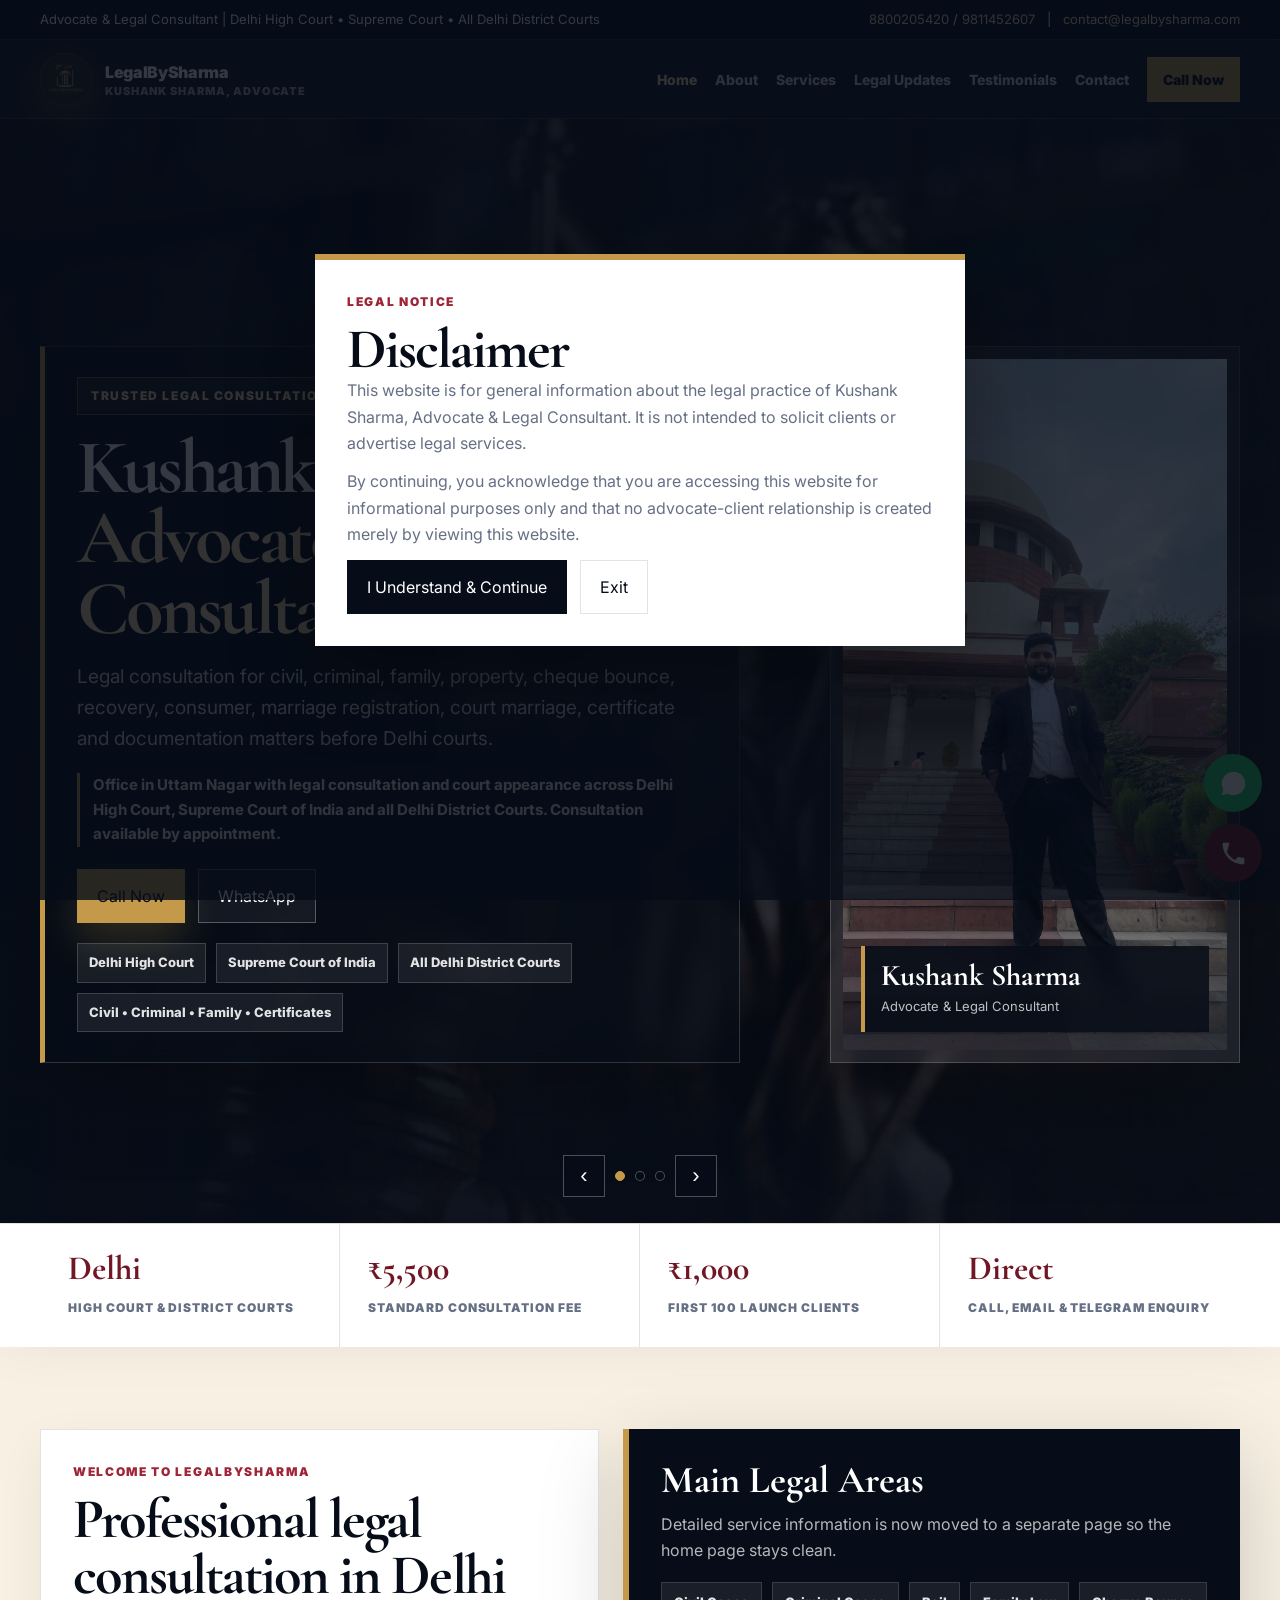
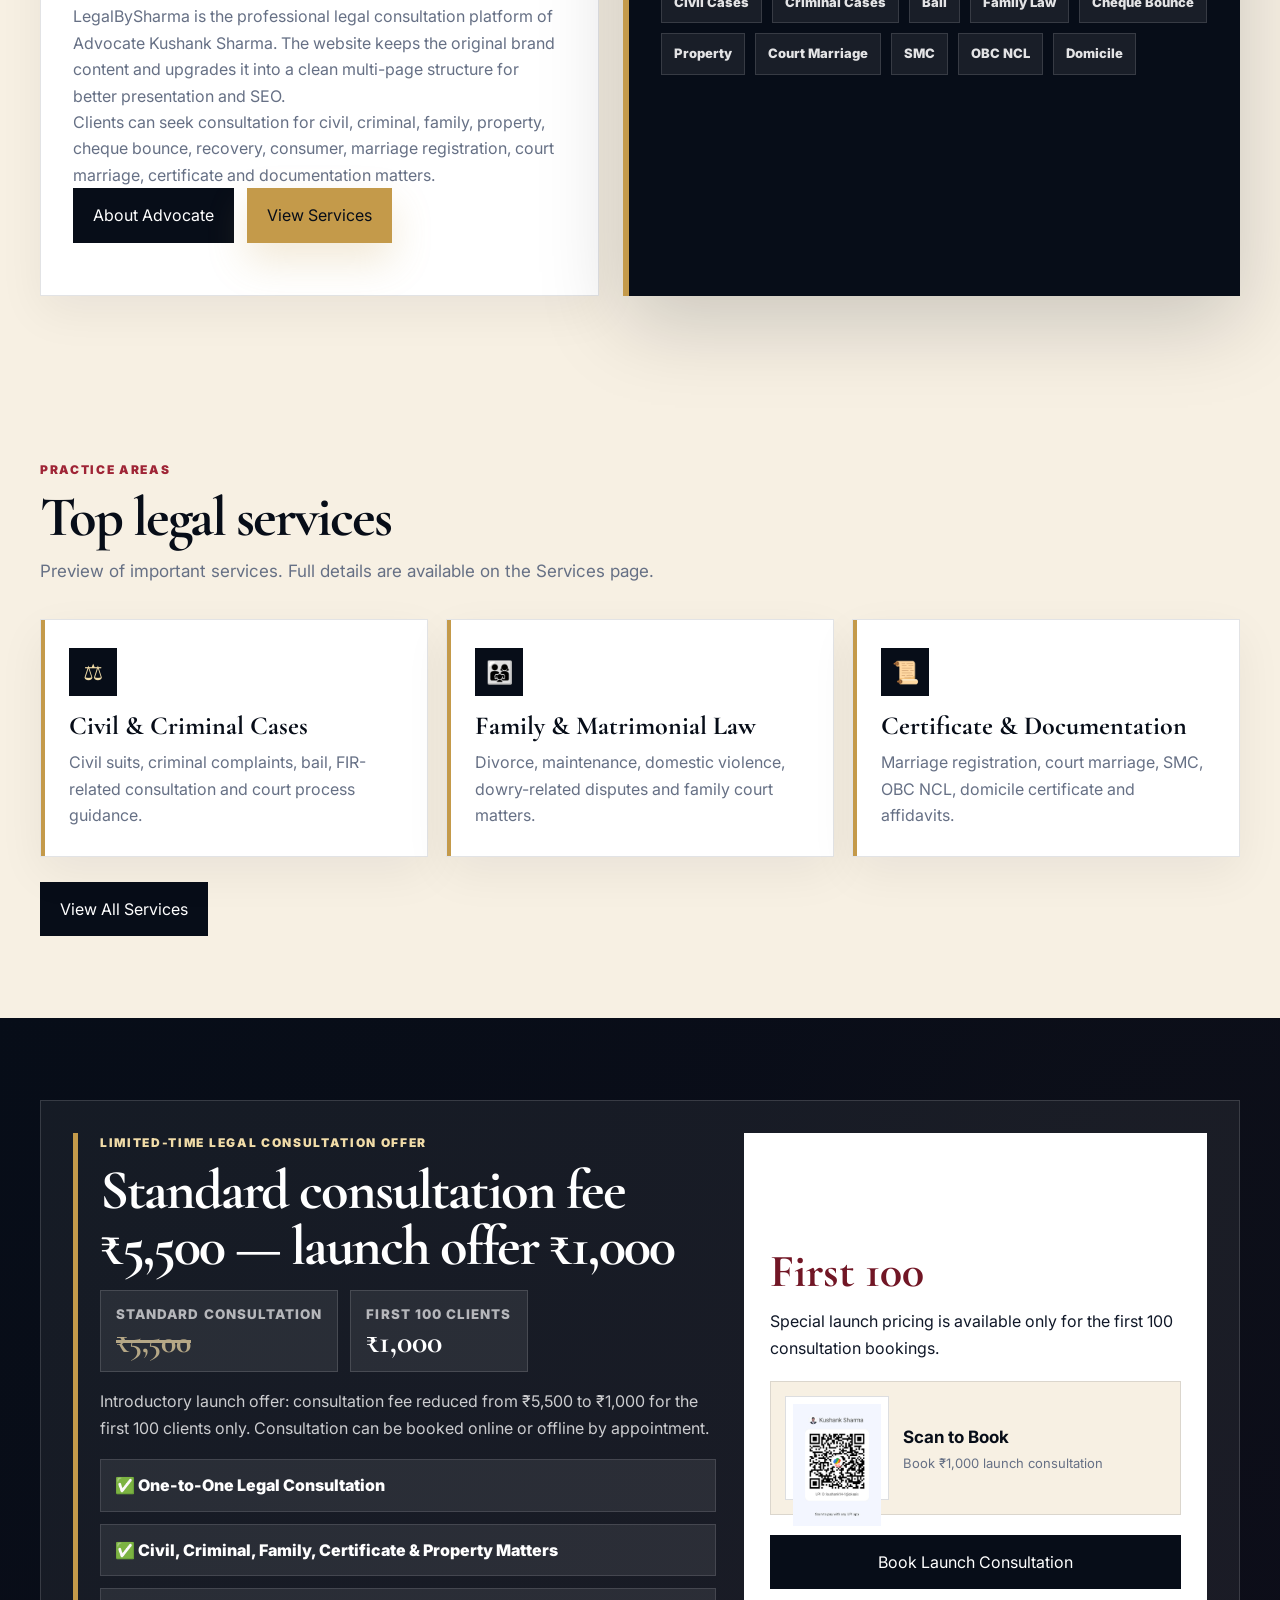
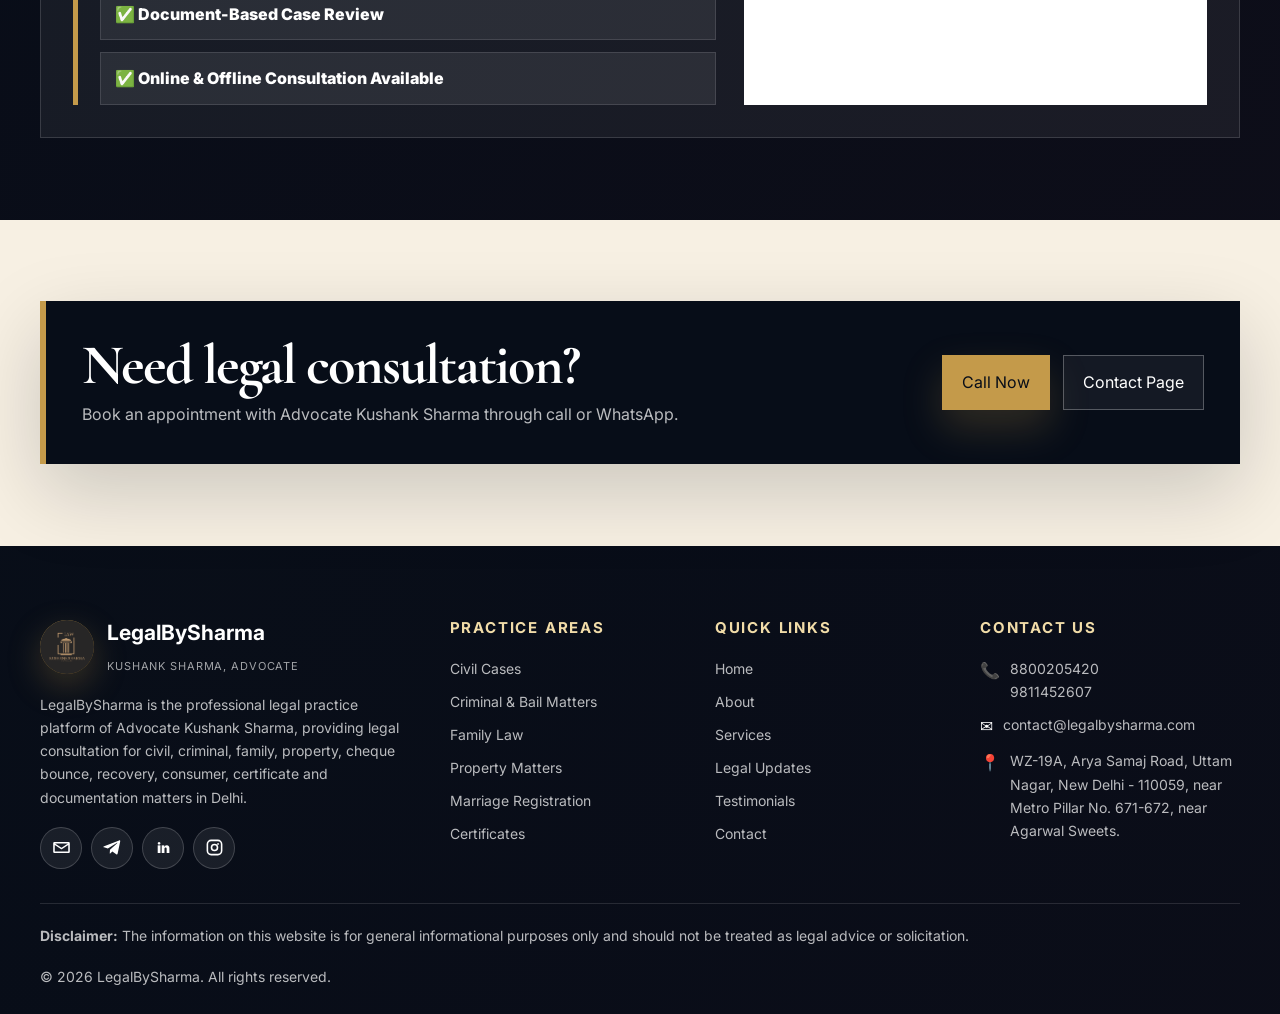
==== kushank-sharma-advocate1/index.html @ 9aa71bcb "Add files via upload" ====
<!DOCTYPE html>
<html lang="en-IN">
<head>
  <meta charset="UTF-8" />
  <meta name="viewport" content="width=device-width, initial-scale=1.0" />
  <title>Kushank Sharma Advocate | LegalBySharma | Advocate in Delhi</title>
  <meta name="description" content="Kushank Sharma, Advocate & Legal Consultant in Delhi. Legal consultation for civil, criminal, family, property, cheque bounce, bail, consumer, money recovery, marriage registration, court marriage, surviving member certificate, OBC NCL certificate, domicile certificate and documentation matters." />
  <meta name="keywords" content="Advocate in Delhi, Advocate in Dwarka, Legal Consultant Delhi, Kushank Sharma Advocate, LegalBySharma, Marriage Registration Delhi, Court Marriage Delhi, Surviving Member Certificate Delhi, OBC NCL Certificate, Domicile Certificate Delhi" />
  <meta name="robots" content="index, follow" />
  <link rel="icon" type="image/png" href="./images/icon.png?v=40">
  <link rel="preconnect" href="https://fonts.googleapis.com">
  <link rel="preconnect" href="https://fonts.gstatic.com" crossorigin>
  <link href="https://fonts.googleapis.com/css2?family=Cormorant+Garamond:wght@500;600;700&family=Inter:wght@400;500;600;700;800;900&display=swap" rel="stylesheet">
  <link rel="stylesheet" href="./style.css?v=40">
</head>
<body>
  <div id="disclaimer" class="disclaimer">
    <div class="disclaimer-box">
      <div class="eyebrow">Legal Notice</div>
      <h2>Disclaimer</h2>
      <p>This website is for general information about the legal practice of Kushank Sharma, Advocate & Legal Consultant. It is not intended to solicit clients or advertise legal services.</p>
      <p>By continuing, you acknowledge that you are accessing this website for informational purposes only and that no advocate-client relationship is created merely by viewing this website.</p>
      <div class="hero-actions" style="margin-bottom:0;">
        <button class="btn btn-dark" onclick="acceptDisclaimer()">I Understand & Continue</button>
        <a class="btn btn-outline" style="color:var(--dark);border-color:var(--border);" href="https://www.google.com">Exit</a>
      </div>
    </div>
  </div>

  <div class="top-strip">
    <div class="container top-strip-inner">
      <div>Advocate & Legal Consultant | Delhi High Court • Supreme Court • All Delhi District Courts</div>
      <div><a href="tel:+918800205420">8800205420</a> / <a href="tel:+919811452607">9811452607</a> &nbsp; | &nbsp; <a href="mailto:contact@legalbysharma.com">contact@legalbysharma.com</a></div>
    </div>
  </div>

  <header>
    <div class="container nav">
      <a href="index.html" class="brand">
        <span class="brand-icon"><img src="./images/icon.png?v=40" alt="LegalBySharma icon"></span>
        <span>LegalBySharma<small>Kushank Sharma, Advocate</small></span>
      </a>
      <button class="menu" onclick="toggleMenu()">Menu</button>
      <nav id="menu">
        <a class="active" href="index.html">Home</a>
        <a class="" href="about.html">About</a>
        <a class="" href="services.html">Services</a>
        <a class="" href="legal-updates.html">Legal Updates</a>
        <a class="" href="testimonials.html">Testimonials</a>
        <a class="" href="contact.html">Contact</a>
        <a class="nav-call" href="tel:+918800205420">Call Now</a>
      </nav>
    </div>
  </header>

  <main>
    <section class="hero">
      <div class="hero-bg-slide active" style="background-image:url('./images/legal-1.jpg');"></div>
      <div class="hero-bg-slide" style="background-image:url('./images/legal-2.jpg');"></div>
      <div class="hero-bg-slide" style="background-image:url('./images/legal-3.jpg');"></div>
      <div class="hero-pattern"></div>
      <div class="container hero-content">
        <div class="hero-copy">
          <div class="label">Trusted Legal Consultation in Delhi</div>
          <h1>Kushank Sharma <span>Advocate & Legal Consultant</span></h1>
          <p class="hero-text">Legal consultation for civil, criminal, family, property, cheque bounce, recovery, consumer, marriage registration, court marriage, certificate and documentation matters before Delhi courts.</p>
          <p class="hero-trust-line">Office in Uttam Nagar with legal consultation and court appearance across Delhi High Court, Supreme Court of India and all Delhi District Courts. Consultation available by appointment.</p>
          <div class="hero-actions"><a class="btn btn-gold" href="tel:+918800205420">Call Now</a><a class="btn btn-outline" href="https://wa.me/918800205420?text=Hello%20Advocate%20Kushank%20Sharma%2C%20I%20want%20to%20book%20legal%20consultation." target="_blank">WhatsApp</a></div>
          <div class="trust-row"><span>Delhi High Court</span><span>Supreme Court of India</span><span>All Delhi District Courts</span><span>Civil • Criminal • Family • Certificates</span></div>
        </div>
        <aside class="advocate-hero-card float-soft"><div class="advocate-hero-photo"><img src="./images/kushank-sharma.jpeg" alt="Advocate Kushank Sharma"><div class="advocate-photo-badge"><strong>Kushank Sharma</strong><span>Advocate & Legal Consultant</span></div></div></aside>
      </div>
      <div class="slider-controls"><button class="slide-btn" onclick="prevSlide()">‹</button><button class="dot active" onclick="setSlide(0)"></button><button class="dot" onclick="setSlide(1)"></button><button class="dot" onclick="setSlide(2)"></button><button class="slide-btn" onclick="nextSlide()">›</button></div>
    </section>
    <div class="hero-bottom"><div class="container stats"><div class="stat"><strong>Delhi</strong><span>High Court & District Courts</span></div><div class="stat"><strong>₹5,500</strong><span>Standard consultation fee</span></div><div class="stat"><strong>₹1,000</strong><span>First 100 launch clients</span></div><div class="stat"><strong>Direct</strong><span>Call, email & Telegram enquiry</span></div></div></div>
    <section><div class="container split"><div class="box"><div class="eyebrow">Welcome to LegalBySharma</div><h2>Professional legal consultation in Delhi</h2><p>LegalBySharma is the professional legal consultation platform of Advocate Kushank Sharma. The website keeps the original brand content and upgrades it into a clean multi-page structure for better presentation and SEO.</p><p>Clients can seek consultation for civil, criminal, family, property, cheque bounce, recovery, consumer, marriage registration, court marriage, certificate and documentation matters.</p><div class="hero-actions"><a class="btn btn-dark" href="about.html">About Advocate</a><a class="btn btn-gold" href="services.html">View Services</a></div></div><div class="court-panel"><h3>Main Legal Areas</h3><p>Detailed service information is now moved to a separate page so the home page stays clean.</p><div class="court-tags"><span>Civil Cases</span><span>Criminal Cases</span><span>Bail</span><span>Family Law</span><span>Cheque Bounce</span><span>Property</span><span>Court Marriage</span><span>SMC</span><span>OBC NCL</span><span>Domicile</span></div></div></div></section>
    <section><div class="container"><div class="section-title"><div class="eyebrow">Practice Areas</div><h2>Top legal services</h2><p>Preview of important services. Full details are available on the Services page.</p></div><div class="grid-3"><article class="practice-card"><div class="practice-icon">⚖</div><h3>Civil & Criminal Cases</h3><p>Civil suits, criminal complaints, bail, FIR-related consultation and court process guidance.</p></article><article class="practice-card"><div class="practice-icon">👨‍👩‍👧</div><h3>Family & Matrimonial Law</h3><p>Divorce, maintenance, domestic violence, dowry-related disputes and family court matters.</p></article><article class="practice-card"><div class="practice-icon">📜</div><h3>Certificate & Documentation</h3><p>Marriage registration, court marriage, SMC, OBC NCL, domicile certificate and affidavits.</p></article></div><div style="margin-top:24px"><a class="btn btn-dark" href="services.html">View All Services</a></div></div></section>
    <section class="dark-section"><div class="container"><div class="offer-box"><div class="offer-main"><div class="eyebrow" style="color:var(--gold2)">Limited-Time Legal Consultation Offer</div><h2>Standard consultation fee ₹5,500 — launch offer ₹1,000</h2><div class="fee-compare"><div class="fee-box"><small>Standard Consultation</small><strong class="old-price">₹5,500</strong></div><div class="fee-box discount"><small>First 100 Clients</small><strong>₹1,000</strong></div></div><p style="color:rgba(255,255,255,.78)">Introductory launch offer: consultation fee reduced from ₹5,500 to ₹1,000 for the first 100 clients only. Consultation can be booked online or offline by appointment.</p><div class="offer-list"><div>✅ One-to-One Legal Consultation</div><div>✅ Civil, Criminal, Family, Certificate & Property Matters</div><div>✅ Document-Based Case Review</div><div>✅ Online & Offline Consultation Available</div></div></div><div class="offer-side"><strong>First 100</strong><p>Special launch pricing is available only for the first 100 consultation bookings.</p><div class="qr-card"><div class="qr-image-box"><img src="./images/consultation-qr.png?v=40" alt="Consultation QR Code"></div><div class="qr-text"><b>Scan to Book</b><span>Book ₹1,000 launch consultation</span></div></div><a class="btn btn-dark" href="https://wa.me/918800205420?text=Hello%20Advocate%20Kushank%20Sharma%2C%20I%20want%20to%20book%20the%20₹1000%20launch%20consultation%20offer." target="_blank">Book Launch Consultation</a></div></div></div></section>
    <section><div class="container"><div class="large-cta"><div><h2>Need legal consultation?</h2><p>Book an appointment with Advocate Kushank Sharma through call or WhatsApp.</p></div><div class="hero-actions" style="margin-bottom:0"><a class="btn btn-gold" href="tel:+918800205420">Call Now</a><a class="btn btn-outline" href="contact.html">Contact Page</a></div></div></div></section>
  </main>

  <footer class="footer-premium">
    <div class="container footer-top">
      <div class="footer-col">
        <div class="footer-logo">
          <span class="footer-logo-icon"><img src="./images/icon.png?v=40" alt="LegalBySharma icon"></span>
          <div><b>LegalBySharma</b><small>Kushank Sharma, Advocate</small></div>
        </div>
        <p>LegalBySharma is the professional legal practice platform of Advocate Kushank Sharma, providing legal consultation for civil, criminal, family, property, cheque bounce, recovery, consumer, certificate and documentation matters in Delhi.</p>
        <div class="footer-socials">
          <a class="social-icon" href="mailto:contact@legalbysharma.com" aria-label="Email LegalBySharma" title="Email">
            <svg viewBox="0 0 24 24" aria-hidden="true"><path d="M3 5h18a1.5 1.5 0 0 1 1.5 1.5v11A1.5 1.5 0 0 1 21 19H3a1.5 1.5 0 0 1-1.5-1.5v-11A1.5 1.5 0 0 1 3 5Zm.8 2 8.2 5.45L20.2 7H3.8Zm16.7 10V8.85l-7.67 5.1a1.5 1.5 0 0 1-1.66 0L3.5 8.85V17h17Z"/></svg>
          </a>
          <a class="social-icon" href="https://t.me/legalbysharma" target="_blank" rel="noopener" aria-label="Telegram LegalBySharma" title="Telegram">
            <svg viewBox="0 0 24 24" aria-hidden="true"><path d="M21.7 4.4 18.5 19.7c-.24 1.1-.88 1.36-1.78.84l-4.9-3.62-2.36 2.27c-.26.26-.48.48-.98.48l.35-4.98 9.07-8.2c.4-.35-.09-.55-.61-.2L6.08 13.35 1.25 11.84c-1.05-.33-1.07-1.05.22-1.55L20.35 3c.87-.32 1.63.2 1.35 1.4Z"/></svg>
          </a>
          <a class="social-icon" href="https://www.linkedin.com/" target="_blank" rel="noopener" aria-label="LinkedIn" title="LinkedIn">in</a>
          <a class="social-icon" href="https://www.instagram.com/" target="_blank" rel="noopener" aria-label="Instagram" title="Instagram">
            <svg viewBox="0 0 24 24" aria-hidden="true"><path d="M7.8 2h8.4A5.81 5.81 0 0 1 22 7.8v8.4A5.81 5.81 0 0 1 16.2 22H7.8A5.81 5.81 0 0 1 2 16.2V7.8A5.81 5.81 0 0 1 7.8 2Zm0 2A3.81 3.81 0 0 0 4 7.8v8.4A3.81 3.81 0 0 0 7.8 20h8.4a3.81 3.81 0 0 0 3.8-3.8V7.8A3.81 3.81 0 0 0 16.2 4H7.8Zm8.7 2.4a1.1 1.1 0 1 1 0 2.2 1.1 1.1 0 0 1 0-2.2ZM12 7.2A4.8 4.8 0 1 1 12 16.8 4.8 4.8 0 0 1 12 7.2Zm0 2A2.8 2.8 0 1 0 12 14.8 2.8 2.8 0 0 0 12 9.2Z"/></svg>
          </a>
        </div>
      </div>
      <div class="footer-col">
        <h3>Practice Areas</h3>
        <div class="footer-links">
          <a href="services.html">Civil Cases</a><a href="services.html">Criminal & Bail Matters</a><a href="services.html">Family Law</a><a href="services.html">Property Matters</a><a href="services.html">Marriage Registration</a><a href="services.html">Certificates</a>
        </div>
      </div>
      <div class="footer-col">
        <h3>Quick Links</h3>
        <div class="footer-links">
          <a href="index.html">Home</a><a href="about.html">About</a><a href="services.html">Services</a><a href="legal-updates.html">Legal Updates</a><a href="testimonials.html">Testimonials</a><a href="contact.html">Contact</a>
        </div>
      </div>
      <div class="footer-col">
        <h3>Contact Us</h3>
        <div class="footer-contact">
          <div><span>📞</span><p><a href="tel:+918800205420">8800205420</a><br><a href="tel:+919811452607">9811452607</a></p></div>
          <div><span>✉️</span><p><a href="mailto:contact@legalbysharma.com">contact@legalbysharma.com</a></p></div>
          <div><span>📍</span><p>WZ-19A, Arya Samaj Road, Uttam Nagar, New Delhi - 110059, near Metro Pillar No. 671-672, near Agarwal Sweets.</p></div>
        </div>
      </div>
    </div>
    <div class="container footer-bottom">
      <p><b>Disclaimer:</b> The information on this website is for general informational purposes only and should not be treated as legal advice or solicitation.</p>
      <p>© <span id="year"></span> LegalBySharma. All rights reserved.</p>
    </div>
  </footer>

  <div class="floating">
    <a class="float-btn whatsapp" href="https://wa.me/918800205420?text=Hello%20Advocate%20Kushank%20Sharma%2C%20I%20need%20legal%20consultation." target="_blank" aria-label="WhatsApp"><svg viewBox="0 0 32 32"><path d="M16.04 3C8.88 3 3.06 8.82 3.06 15.98c0 2.28.6 4.51 1.74 6.47L3 29l6.71-1.76a12.93 12.93 0 0 0 6.33 1.62h.01c7.15 0 12.98-5.82 12.98-12.98C29.03 8.82 23.2 3 16.04 3Z"/></svg></a>
    <a class="float-btn call" href="tel:+918800205420" aria-label="Call"><svg viewBox="0 0 24 24"><path d="M6.62 10.79c1.44 2.83 3.76 5.15 6.59 6.59l2.2-2.2c.27-.27.67-.36 1.02-.24 1.12.37 2.33.57 3.57.57.55 0 1 .45 1 1V20c0 .55-.45 1-1 1C10.61 21 3 13.39 3 4c0-.55.45-1 1-1h3.5c.55 0 1 .45 1 1Z"/></svg></a>
  </div>
  <script src="./script.js?v=40"></script>
</body>
</html>
---- kushank-sharma-advocate1/style.css ----
:root{--dark:#070d18;--dark2:#101827;--maroon:#711625;--maroon2:#9f2536;--gold:#c49a4a;--gold2:#f1dca8;--cream:#f7f0e3;--ink:#101828;--muted:#667085;--border:rgba(16,24,40,.12);--line:rgba(255,255,255,.14);--green:#25D366;--shadow:0 28px 80px rgba(7,13,24,.18)}
*{margin:0;padding:0;box-sizing:border-box}html{scroll-behavior:smooth;overflow-x:hidden}body{font-family:Inter,system-ui,sans-serif;background:var(--cream);color:var(--ink);line-height:1.65;overflow-x:hidden}a{text-decoration:none;color:inherit}img{display:block;max-width:100%}.container{width:min(1200px,calc(100% - 34px));margin:auto}h1,h2,h3{font-family:"Cormorant Garamond",Georgia,serif}.top-strip{background:var(--dark);color:#fff;padding:9px 0;font-size:13px;border-bottom:1px solid var(--line)}.top-strip-inner{display:flex;justify-content:space-between;gap:16px;align-items:center;flex-wrap:wrap}.top-strip a{color:var(--gold2)}
header{position:sticky;top:0;z-index:100;background:rgba(7,13,24,.95);backdrop-filter:blur(14px);border-bottom:1px solid var(--line)}.nav{height:78px;display:flex;justify-content:space-between;align-items:center;gap:22px}.brand{display:flex;align-items:center;gap:13px;color:#fff;font-weight:950;letter-spacing:-.02em}.brand-icon,.footer-logo-icon{width:52px;height:52px;display:grid;place-items:center;border-radius:50%;background:linear-gradient(135deg,var(--gold),#8a6422);box-shadow:0 12px 34px rgba(196,154,74,.26);overflow:hidden;flex:0 0 auto}.brand-icon img,.footer-logo-icon img{width:100%;height:100%;object-fit:cover}.brand small{display:block;color:rgba(255,255,255,.62);text-transform:uppercase;letter-spacing:.08em;font-size:11px;margin-top:-4px}nav{display:flex;align-items:center;gap:18px;color:rgba(255,255,255,.82);font-size:14px;font-weight:800}nav a:hover,nav a.active{color:var(--gold2)}.nav-call{background:var(--gold);color:var(--dark);padding:11px 16px;font-weight:950}.menu{display:none;background:rgba(255,255,255,.06);color:var(--gold2);border:1px solid rgba(255,255,255,.18);padding:10px 13px;font-weight:950;cursor:pointer}
.btn{min-height:52px;display:inline-flex;align-items:center;justify-content:center;gap:10px;padding:13px 19px;border:1px solid transparent;font-weight:900;transition:.22s ease;cursor:pointer;font:inherit;text-align:center}.btn-gold{background:var(--gold);color:var(--dark);box-shadow:0 18px 40px rgba(196,154,74,.22)}.btn-outline{background:rgba(255,255,255,.05);border-color:rgba(255,255,255,.28);color:#fff}.btn-dark{background:var(--dark);color:#fff}.btn:hover{transform:translateY(-3px)}
.hero{position:relative;min-height:calc(100vh - 116px);overflow:hidden;background:var(--dark);color:#fff;display:grid;align-items:end}.hero-bg-slide{position:absolute;inset:0;opacity:0;transition:opacity .9s ease;background-size:cover;background-position:center;transform:scale(1.03)}.hero-bg-slide.active{opacity:1;animation:slowHeroZoom 8s ease forwards}@keyframes slowHeroZoom{from{transform:scale(1.03)}to{transform:scale(1.09)}}.hero::after,.page-hero::after{content:"";position:absolute;inset:0;background:linear-gradient(90deg,rgba(7,13,24,.94),rgba(7,13,24,.70) 42%,rgba(7,13,24,.28)),linear-gradient(180deg,rgba(7,13,24,.12),rgba(7,13,24,.38) 45%,rgba(7,13,24,.90));z-index:1}.hero-pattern{position:absolute;inset:0;background-image:linear-gradient(rgba(255,255,255,.035) 1px,transparent 1px),linear-gradient(90deg,rgba(255,255,255,.035) 1px,transparent 1px);background-size:42px 42px;opacity:.22;z-index:2}.hero-content{position:relative;z-index:3;min-height:calc(100vh - 116px);display:grid;grid-template-columns:minmax(0,1fr) 410px;gap:42px;align-items:stretch;padding:145px 0 78px}.hero-copy{max-width:700px;height:100%;background:rgba(7,13,24,.62);border:1px solid rgba(255,255,255,.16);border-left:5px solid var(--gold);padding:30px 32px;backdrop-filter:blur(10px);box-shadow:0 28px 80px rgba(0,0,0,.26);display:flex;flex-direction:column;justify-content:center}.label{display:inline-flex;align-self:flex-start;color:var(--gold2);border:1px solid rgba(196,154,74,.44);background:rgba(255,255,255,.05);padding:8px 13px;text-transform:uppercase;letter-spacing:.13em;font-size:12px;font-weight:950;margin-bottom:18px}h1{font-size:clamp(48px,6vw,78px);line-height:.92;letter-spacing:-.045em;margin-bottom:16px;font-weight:700}h1 span{display:block;color:var(--gold2)}.hero-text{color:rgba(255,255,255,.82);font-size:clamp(16px,1.7vw,19px);margin-bottom:18px}.hero-trust-line{color:rgba(255,255,255,.88);font-size:15px;font-weight:750;margin-bottom:22px;border-left:3px solid var(--gold);padding-left:13px}.hero-actions{display:flex;gap:13px;flex-wrap:wrap;margin-bottom:20px}.trust-row{display:flex;flex-wrap:wrap;gap:10px}.trust-row span{border:1px solid rgba(255,255,255,.16);background:rgba(255,255,255,.07);color:rgba(255,255,255,.88);padding:8px 11px;font-size:13px;font-weight:800}.advocate-hero-card{position:relative;z-index:4;width:410px;max-width:100%;height:100%;background:rgba(255,255,255,.08);border:1px solid rgba(255,255,255,.18);padding:12px;backdrop-filter:blur(12px);box-shadow:0 30px 90px rgba(0,0,0,.34)}.advocate-hero-photo{position:relative;height:100%;overflow:hidden;background:linear-gradient(135deg,var(--dark2),var(--maroon))}.advocate-hero-photo img{width:100%;height:100%;object-fit:cover;object-position:center 18%}.advocate-hero-photo::after{content:"";position:absolute;inset:0;background:linear-gradient(180deg,transparent 45%,rgba(7,13,24,.82))}.advocate-photo-badge{position:absolute;left:18px;right:18px;bottom:18px;z-index:2;background:rgba(7,13,24,.86);border-left:4px solid var(--gold);padding:15px 16px;backdrop-filter:blur(10px)}.advocate-photo-badge strong{display:block;font-family:"Cormorant Garamond";font-size:30px;line-height:1;color:#fff}.advocate-photo-badge span{display:block;color:rgba(255,255,255,.74);font-size:13px;margin-top:5px}.slider-controls{position:absolute;left:50%;bottom:26px;transform:translateX(-50%);z-index:5;display:flex;align-items:center;gap:10px}.slide-btn,.dot{border:1px solid rgba(255,255,255,.28);background:rgba(7,13,24,.68);color:#fff;cursor:pointer;backdrop-filter:blur(10px)}.slide-btn{width:42px;height:42px;font-size:22px;display:grid;place-items:center}.dot{width:10px;height:10px;border-radius:50%;padding:0}.dot.active{background:var(--gold);border-color:var(--gold)}
.hero-bottom{background:#fff;color:var(--ink);box-shadow:0 -22px 70px rgba(0,0,0,.12)}.stats{display:grid;grid-template-columns:repeat(4,1fr)}.stat{padding:28px;border-right:1px solid var(--border)}.stat:last-child{border-right:0}.stat strong{display:block;color:var(--maroon);font-family:"Cormorant Garamond";font-size:34px;line-height:1;margin-bottom:7px}.stat span{color:var(--muted);text-transform:uppercase;letter-spacing:.08em;font-size:12px;font-weight:900}
section{padding:82px 0}.section-title{max-width:820px;margin-bottom:34px}.eyebrow{color:var(--maroon2);text-transform:uppercase;letter-spacing:.14em;font-size:12px;font-weight:950;margin-bottom:9px}h2{color:var(--dark);font-size:clamp(36px,4.4vw,58px);line-height:1;letter-spacing:-.035em;font-weight:700}.section-title p{color:var(--muted);margin-top:12px;font-size:17px}.grid-3{display:grid;grid-template-columns:repeat(3,1fr);gap:18px}.grid-4{display:grid;grid-template-columns:repeat(4,1fr);gap:18px}.split{display:grid;grid-template-columns:.95fr 1.05fr;gap:24px;align-items:stretch}.practice-card,.mini-card,.box,.article-card{background:#fff;border:1px solid var(--border);box-shadow:0 16px 44px rgba(16,24,40,.06)}.practice-card,.article-card{padding:28px;min-height:220px;position:relative;overflow:hidden;transition:.22s ease}.practice-card::before,.article-card::before{content:"";position:absolute;left:0;top:0;width:4px;height:100%;background:var(--gold)}.practice-card:hover,.article-card:hover{transform:translateY(-6px);box-shadow:0 26px 60px rgba(16,24,40,.12)}.practice-icon{width:48px;height:48px;display:grid;place-items:center;background:var(--dark);color:var(--gold2);margin-bottom:16px;font-size:22px}.practice-card h3,.article-card h3{color:var(--dark);font-size:26px;line-height:1.05;margin-bottom:10px}.practice-card p,.mini-card p,.box p,.article-card p{color:var(--muted)}.box,.mini-card,.court-panel{padding:32px}.box h3,.court-panel h3{color:var(--dark);font-size:38px;line-height:1;margin-bottom:12px}.dark-section{background:linear-gradient(rgba(7,13,24,.94),rgba(7,13,24,.94)),radial-gradient(circle at 90% 20%,rgba(196,154,74,.23),transparent 30%),linear-gradient(135deg,var(--dark),var(--maroon));color:#fff}.dark-section h2{color:#fff}.dark-section .section-title p{color:rgba(255,255,255,.68)}.dark-section .mini-card{background:#fff;color:var(--ink)}.offer-box{display:grid;grid-template-columns:1fr .72fr;gap:28px;background:rgba(255,255,255,.06);border:1px solid rgba(255,255,255,.14);padding:32px}.offer-main{border-left:5px solid var(--gold);padding-left:22px}.price{display:inline-flex;background:var(--gold);color:var(--dark);padding:10px 16px;font-weight:1000;font-size:24px;margin:12px 0 18px}.offer-list{display:grid;gap:12px;margin-top:18px}.offer-list div{background:rgba(255,255,255,.08);border:1px solid rgba(255,255,255,.12);padding:12px 14px;font-weight:850}.offer-side{background:#fff;color:var(--ink);padding:26px;display:grid;align-content:center;gap:14px}.offer-side strong{font-family:"Cormorant Garamond";font-size:46px;line-height:1;color:var(--maroon)}.qr-card{display:flex;align-items:center;gap:14px;background:#f7f0e3;border:1px solid rgba(16,24,40,.12);padding:14px;margin:6px 0;width:100%;min-height:126px}.qr-image-box{width:104px;height:104px;flex:0 0 104px;background:#fff;border:1px solid rgba(16,24,40,.14);padding:7px;display:grid;place-items:center}.qr-image-box img{width:100%!important;height:100%!important;object-fit:contain!important}.qr-text b{display:block;color:var(--dark);font-size:17px;margin-bottom:4px}.qr-text span{display:block;color:var(--muted);font-size:13px;line-height:1.35}.court-panel{background:var(--dark);color:#fff;border-left:6px solid var(--gold);box-shadow:var(--shadow)}.court-panel h3{color:#fff}.court-panel p{color:rgba(255,255,255,.7);margin-bottom:18px}.court-tags{display:flex;flex-wrap:wrap;gap:10px}.court-tags span{background:rgba(255,255,255,.07);border:1px solid rgba(255,255,255,.13);padding:9px 12px;color:rgba(255,255,255,.88);font-size:13px;font-weight:850}.mini-card b{display:block;color:var(--dark);font-size:20px;margin-bottom:8px}.tag{display:inline-flex;background:#f0e2c2;color:var(--dark);padding:6px 9px;font-size:12px;font-weight:950;margin-bottom:12px}.stars{color:var(--gold);font-size:18px;margin-bottom:10px}.list{display:grid;gap:12px;margin-top:16px}.list li{list-style:none;display:flex;gap:10px;color:#344054;font-weight:700}.list li::before{content:"✓";width:24px;height:24px;flex:0 0 24px;display:grid;place-items:center;background:var(--gold);color:var(--dark);font-weight:1000;font-size:13px}.map-grid{display:grid;grid-template-columns:.9fr 1.1fr;gap:24px;align-items:stretch}iframe{width:100%;height:430px;border:0;box-shadow:0 16px 44px rgba(16,24,40,.08)}details{background:#fff;border:1px solid var(--border);padding:18px 20px;box-shadow:0 10px 30px rgba(16,24,40,.04);margin-bottom:12px}summary{cursor:pointer;color:var(--dark);font-weight:950}details p{color:var(--muted);margin-top:10px}.contact-grid{display:grid;grid-template-columns:1fr .9fr;gap:24px;align-items:start}.contact-row{display:flex;gap:12px;border-bottom:1px solid var(--border);padding:15px 0}.contact-row:last-child{border-bottom:0}.contact-row b{display:block;color:var(--dark)}.contact-row span{color:var(--muted)}form{display:grid;gap:12px}input,select,textarea{width:100%;padding:14px 15px;border:1px solid var(--border);background:#fff;color:var(--ink);font:inherit;outline:none}textarea{min-height:116px;resize:vertical}input:focus,select:focus,textarea:focus{border-color:var(--gold);box-shadow:0 0 0 4px rgba(196,154,74,.15)}
.page-hero{position:relative;background:var(--dark);color:#fff;padding:95px 0 78px;overflow:hidden}.page-hero-bg{position:absolute;inset:0;background:linear-gradient(135deg,rgba(7,13,24,.95),rgba(113,22,37,.65)),url('./images/legal-2.jpg') center/cover;opacity:.95}.page-hero .container{position:relative;z-index:2}.page-hero h1{max-width:850px}.breadcrumb{color:var(--gold2);font-weight:900;text-transform:uppercase;letter-spacing:.12em;font-size:12px;margin-bottom:12px}.page-hero p{max-width:760px;color:rgba(255,255,255,.78);font-size:18px}.service-detail{display:grid;gap:18px}.service-detail .article-card{min-height:unset}.large-cta{background:var(--dark);color:#fff;border-left:6px solid var(--gold);padding:36px;display:grid;grid-template-columns:1fr auto;gap:20px;align-items:center;box-shadow:var(--shadow)}.large-cta h2{color:#fff;margin-bottom:8px}.large-cta p{color:rgba(255,255,255,.72)}
.footer-premium{background:linear-gradient(rgba(7,13,24,.96),rgba(7,13,24,.96)),radial-gradient(circle at 15% 0%,rgba(196,154,74,.22),transparent 35%),linear-gradient(135deg,var(--dark),var(--maroon));color:#fff;padding:70px 0 26px}.footer-top{display:grid;grid-template-columns:1.3fr .8fr .8fr .9fr;gap:34px;padding-bottom:34px;border-bottom:1px solid rgba(255,255,255,.12)}.footer-logo{display:flex;align-items:center;gap:13px;margin-bottom:16px}.footer-logo-icon{width:54px;height:54px}.footer-logo b{display:block;color:#fff;font-size:21px}.footer-logo small{color:rgba(255,255,255,.62);text-transform:uppercase;letter-spacing:.08em;font-size:11px}.footer-premium p,.footer-premium a{color:rgba(255,255,255,.72);font-size:14px}.footer-premium a:hover{color:var(--gold2)}.footer-col h3{color:var(--gold2);font-family:Inter,sans-serif;font-size:15px;text-transform:uppercase;letter-spacing:.12em;margin-bottom:16px}.footer-links,.footer-contact{display:grid;gap:10px}.footer-contact div{display:flex;gap:10px;align-items:flex-start}.footer-socials{display:flex;flex-wrap:wrap;gap:9px;margin-top:18px}.footer-socials a{width:38px;height:38px;display:grid;place-items:center;border:1px solid rgba(255,255,255,.16);background:rgba(255,255,255,.06);color:#fff;font-weight:950}.footer-bottom{padding-top:20px;display:flex;justify-content:space-between;gap:18px;flex-wrap:wrap;color:rgba(255,255,255,.55);font-size:13px}.floating{position:fixed;right:18px;bottom:18px;z-index:120;display:grid;gap:12px}.float-btn{width:58px;height:58px;display:grid;place-items:center;color:#fff;box-shadow:0 18px 40px rgba(0,0,0,.25);transition:.22s ease;border-radius:50%}.float-btn:hover{transform:translateY(-3px)}.float-btn svg{width:29px;height:29px;fill:currentColor}.whatsapp{background:var(--green)}.call{background:var(--maroon)}.disclaimer{position:fixed;inset:0;background:rgba(7,13,24,.82);z-index:999;display:grid;place-items:center;padding:18px}.disclaimer-box{background:#fff;width:min(650px,100%);padding:32px;box-shadow:0 28px 80px rgba(0,0,0,.32);border-top:6px solid var(--gold)}.disclaimer-box p{color:var(--muted);margin-bottom:12px}.hidden{display:none!important}
.reveal{opacity:0;transform:translateY(38px);transition:opacity .8s ease,transform .8s ease;will-change:opacity,transform}.reveal.show{opacity:1;transform:translateY(0)}.float-card{transition:transform .28s ease,box-shadow .28s ease}.float-card:hover{transform:translateY(-8px);box-shadow:0 28px 70px rgba(16,24,40,.14)}.float-soft{animation:floatSoft 4.8s ease-in-out infinite}@keyframes floatSoft{0%,100%{transform:translateY(0)}50%{transform:translateY(-10px)}}
@media(max-width:980px){.menu{display:inline-flex}nav{display:none;position:absolute;top:78px;left:14px;right:14px;background:linear-gradient(180deg,rgba(16,24,39,.98),rgba(7,13,24,.98));flex-direction:column;align-items:stretch;padding:14px;border:1px solid rgba(255,255,255,.12);box-shadow:0 24px 70px rgba(0,0,0,.35);backdrop-filter:blur(16px)}nav.open{display:flex}nav a{padding:14px 15px;border-bottom:1px solid rgba(255,255,255,.08);color:rgba(255,255,255,.86);font-size:14px;font-weight:850}.nav-call{margin-top:8px;text-align:center}.hero-content{grid-template-columns:1fr;padding:105px 0 86px;gap:24px;align-items:center}.hero-copy{max-width:100%;height:auto;display:block}.advocate-hero-card{max-width:420px;width:100%;height:auto;margin:0 auto}.advocate-hero-photo{height:460px}.split,.offer-box,.map-grid,.contact-grid,.large-cta{grid-template-columns:1fr}.stats,.grid-4,.grid-3{grid-template-columns:repeat(2,1fr)}.footer-top{grid-template-columns:1fr 1fr}}
@media(max-width:640px){.container{width:min(100% - 22px,1200px)}.top-strip{display:none}.nav{height:62px}.brand{gap:9px;font-size:14px}.brand-icon{width:39px;height:39px}.brand small{font-size:9px}nav{top:62px;left:12px;right:12px;padding:12px}.hero{min-height:auto}.hero-content{min-height:auto;grid-template-columns:1fr;padding:34px 0 74px;gap:14px}.hero-copy{padding:20px 16px;border-left-width:4px;background:rgba(7,13,24,.68);display:block}.label{font-size:9px;letter-spacing:.08em;padding:6px 9px;margin-bottom:12px}h1{font-size:36px;line-height:.96;margin-bottom:12px}.hero-text{font-size:13px;line-height:1.5;margin-bottom:12px}.hero-trust-line{font-size:12.5px;line-height:1.45;margin-bottom:14px;padding-left:10px}.hero-actions{display:grid;grid-template-columns:1fr 1fr;gap:8px;margin-bottom:12px}.hero-actions .btn{width:100%;min-height:42px;padding:9px 8px;font-size:12px}.trust-row span{font-size:10.5px;padding:5px 7px}.advocate-hero-card{max-width:345px;width:100%;height:auto;padding:9px;margin:0 auto}.advocate-hero-photo{height:370px}.advocate-hero-photo img{object-position:center 14%}.stats,.grid-4,.grid-3,.footer-top{grid-template-columns:1fr}.stat{padding:18px;border-right:0;border-bottom:1px solid var(--border)}section{padding:50px 0}h2{font-size:33px}.practice-card,.mini-card,.box,.court-panel{padding:20px}.offer-box{padding:18px}.qr-card{gap:10px;padding:10px;min-height:98px}.qr-image-box{width:78px;height:78px;flex:0 0 78px;padding:5px}iframe{height:300px}.footer-premium{padding:50px 0 26px}.footer-bottom{display:grid;gap:12px}.floating{right:12px;bottom:13px;gap:8px}.float-btn{width:45px;height:45px}.float-btn svg{width:22px;height:22px}}


/* UPDATED SOCIAL / NEWS / REVIEW COMPONENTS */
.footer-socials .social-icon{width:42px;height:42px;border-radius:50%;display:grid;place-items:center;border:1px solid rgba(255,255,255,.18);background:rgba(255,255,255,.07);color:#fff;font-weight:950;transition:.22s ease}
.footer-socials .social-icon:hover{background:var(--gold);color:var(--dark);transform:translateY(-3px)}
.footer-socials svg,.contact-chip svg,.news-meta svg{width:19px;height:19px;fill:currentColor}
.contact-chip-row{display:flex;flex-wrap:wrap;gap:12px;margin-top:18px}
.contact-chip{display:inline-flex;align-items:center;gap:9px;background:#fff;border:1px solid var(--border);padding:11px 13px;font-weight:900;color:var(--dark);box-shadow:0 10px 26px rgba(16,24,40,.05)}
.news-category-row{display:flex;flex-wrap:wrap;gap:10px;margin-bottom:28px}
.news-category-row span{background:#fff;border:1px solid var(--border);padding:9px 12px;font-size:13px;font-weight:950;color:var(--dark)}
.featured-news{background:linear-gradient(rgba(7,13,24,.9),rgba(7,13,24,.9)),url('./images/legal-2.jpg') center/cover;color:#fff;border-left:6px solid var(--gold);padding:36px;box-shadow:var(--shadow)}
.featured-news h2{color:#fff;margin-bottom:10px}.featured-news p{color:rgba(255,255,255,.76);margin-bottom:18px}
.news-meta{display:flex;gap:10px;flex-wrap:wrap;margin:14px 0 0}.news-meta span{display:inline-flex;align-items:center;gap:7px;border:1px solid rgba(255,255,255,.16);background:rgba(255,255,255,.08);padding:7px 10px;font-size:12px;font-weight:900;color:rgba(255,255,255,.88)}
.fee-compare{display:flex;flex-wrap:wrap;gap:12px;margin:16px 0}.fee-box{background:rgba(255,255,255,.08);border:1px solid rgba(255,255,255,.14);padding:13px 15px}.fee-box small{display:block;color:rgba(255,255,255,.66);font-weight:850;text-transform:uppercase;letter-spacing:.08em}.fee-box strong{display:block;font-family:'Cormorant Garamond';font-size:32px;color:var(--gold2);line-height:1}.fee-box.discount strong{color:#fff}.old-price{text-decoration:line-through;opacity:.7}
.review-note{background:#fff;border:1px solid var(--border);border-left:5px solid var(--gold);padding:22px;margin-bottom:24px;box-shadow:0 16px 44px rgba(16,24,40,.06)}
.review-card{background:#fff;border:1px solid var(--border);padding:26px;box-shadow:0 16px 44px rgba(16,24,40,.06);position:relative;overflow:hidden}.review-card:before{content:'“';position:absolute;right:18px;top:2px;font-family:'Cormorant Garamond';font-size:88px;line-height:1;color:rgba(196,154,74,.22)}
.review-head{display:flex;justify-content:space-between;gap:14px;align-items:flex-start;margin-bottom:10px}.review-head b{color:var(--dark);display:block}.review-head small{color:var(--muted);font-weight:800}.stars{color:var(--gold);letter-spacing:1px;font-size:16px}.review-card p{color:var(--muted);position:relative;z-index:1}.review-rating-summary{background:var(--dark);color:#fff;border-left:6px solid var(--gold);padding:32px;box-shadow:var(--shadow)}.review-rating-summary h2{color:#fff}.review-rating-summary p{color:rgba(255,255,255,.72)}
@media(max-width:640px){.featured-news,.review-rating-summary{padding:22px}.fee-compare{display:grid}.contact-chip{width:100%;justify-content:center}}
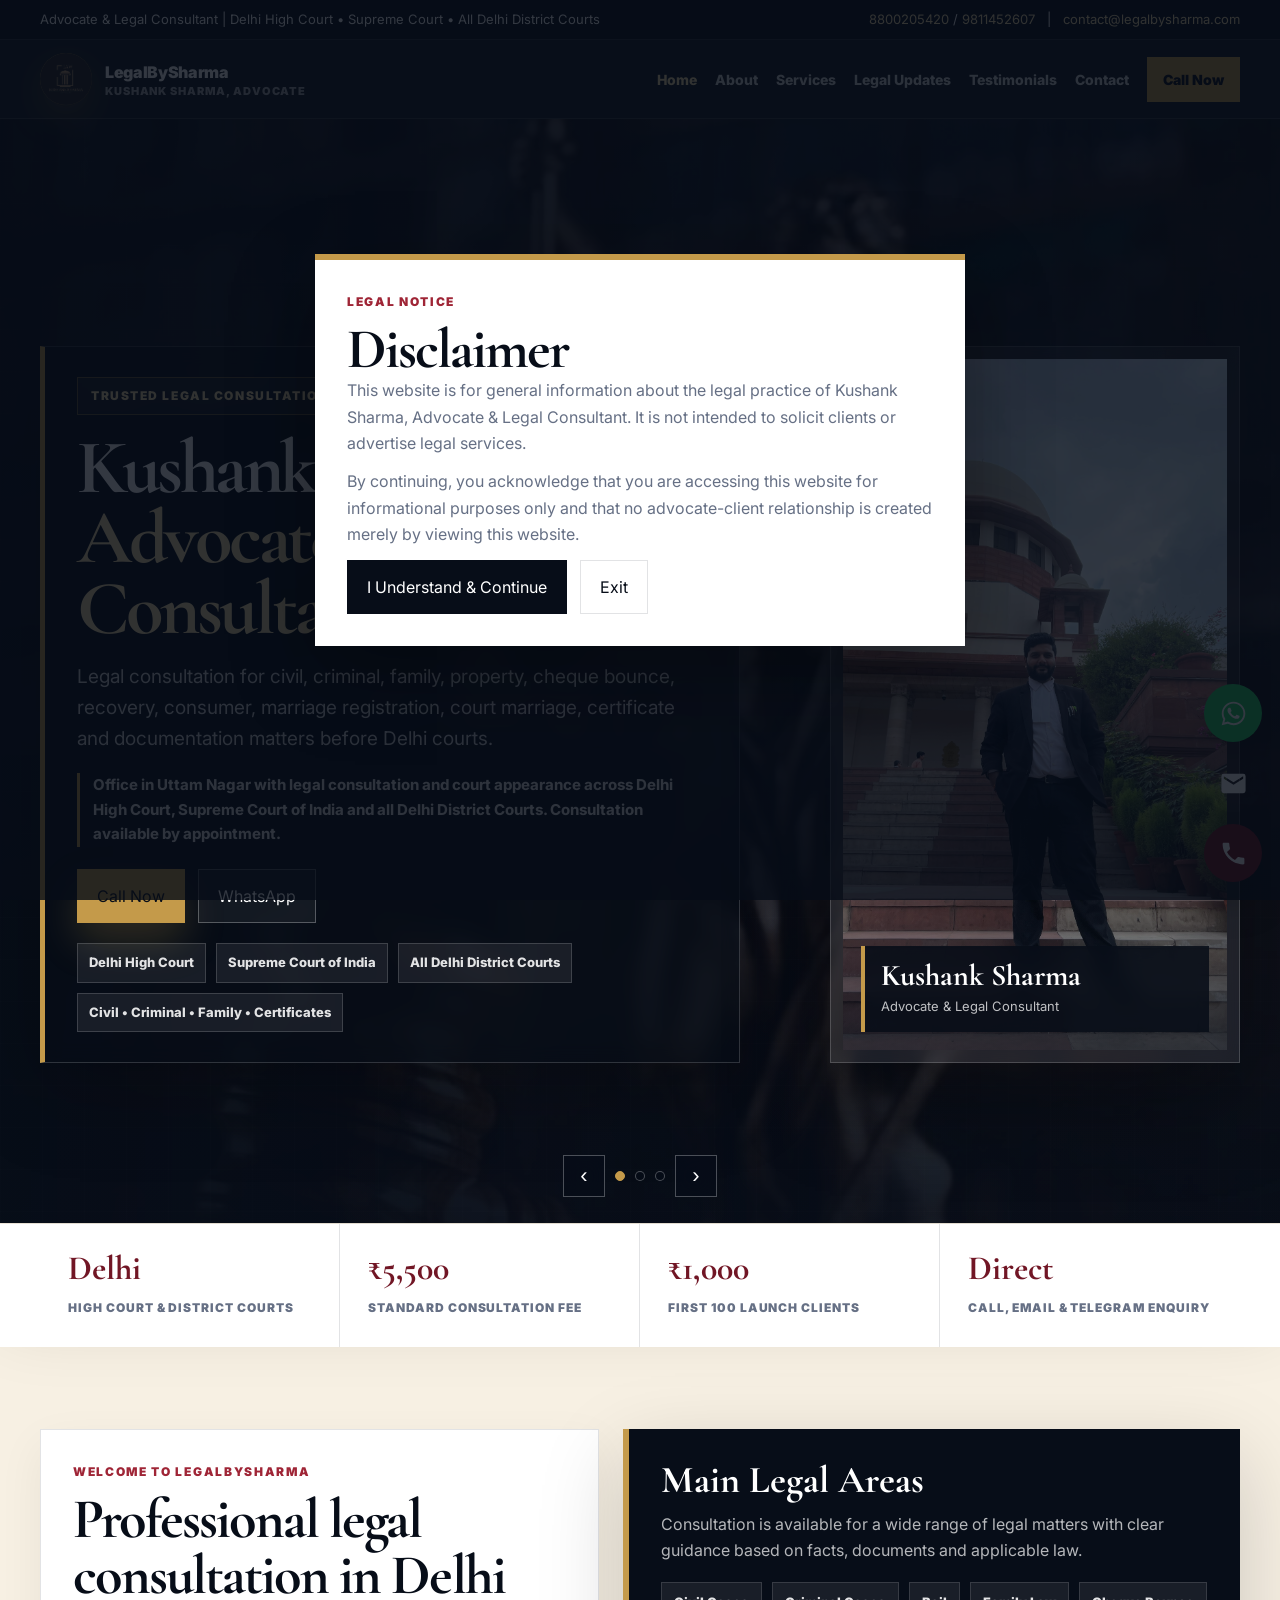
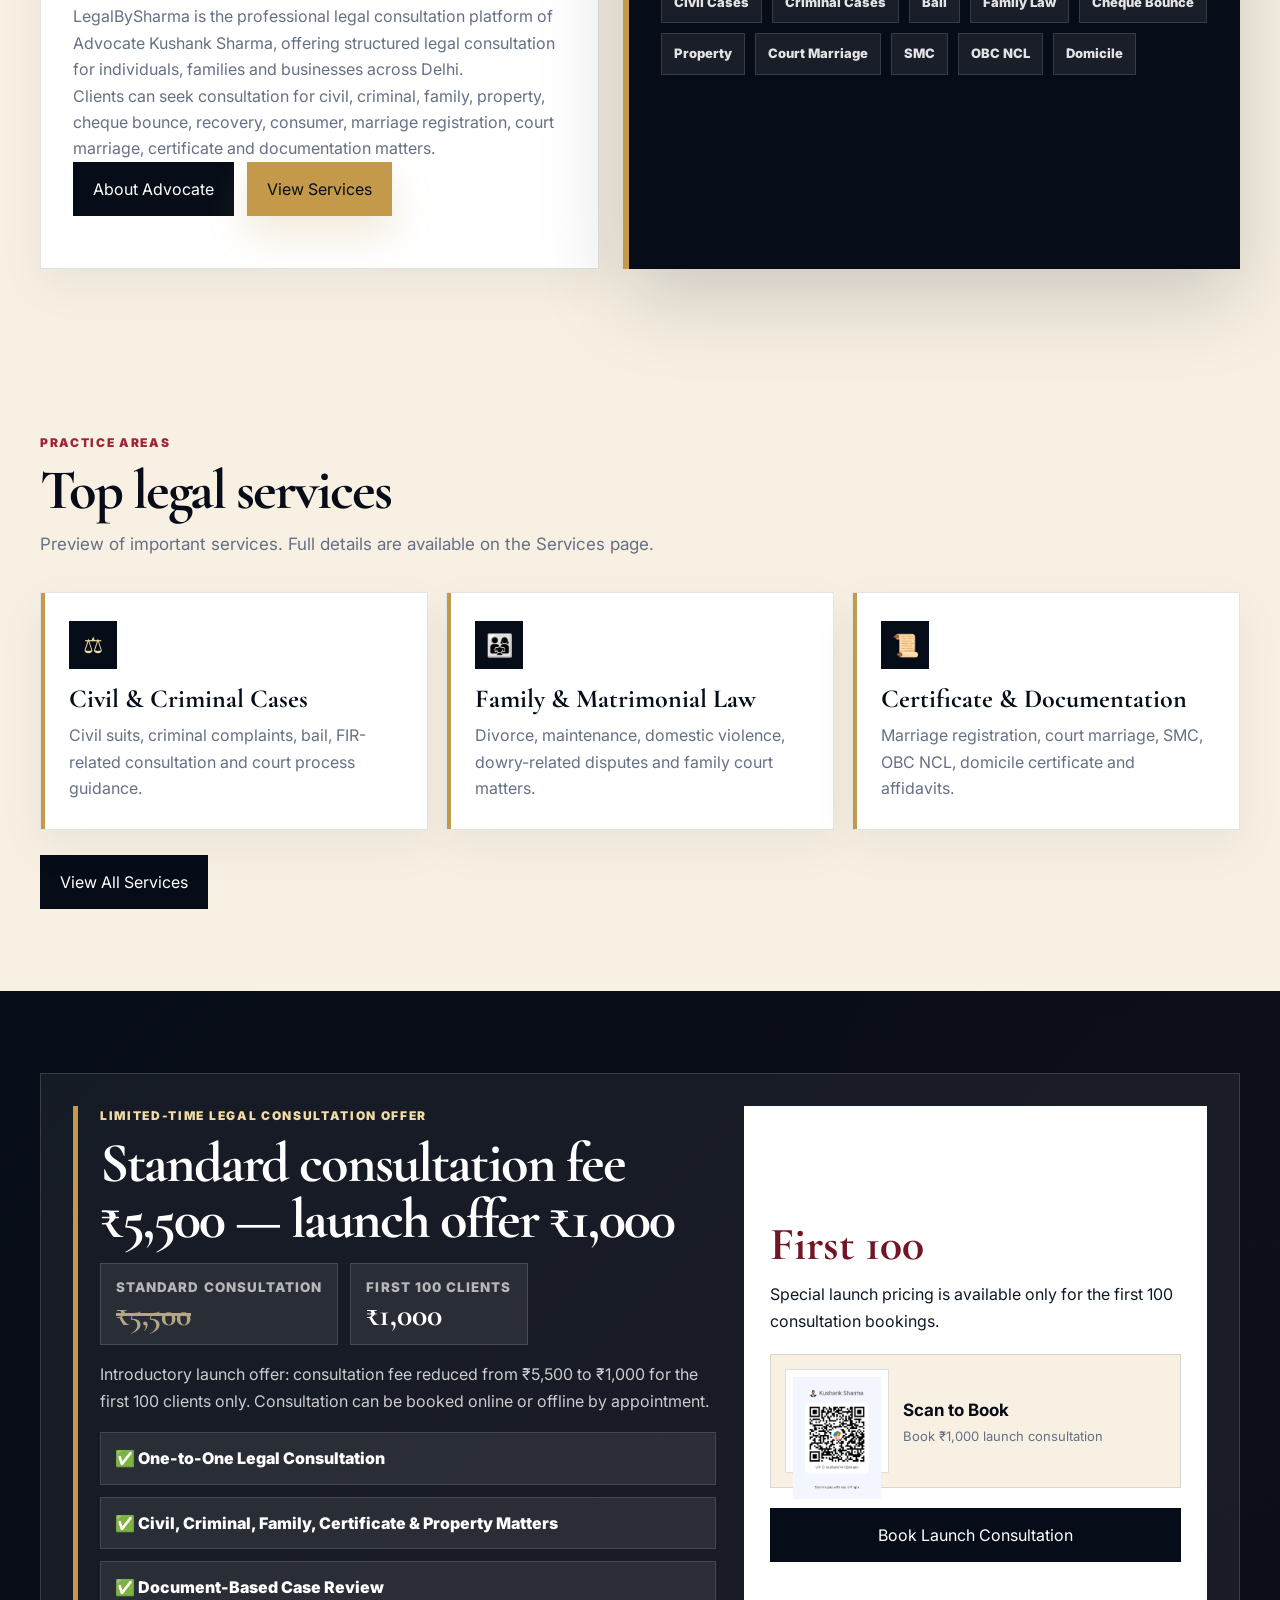
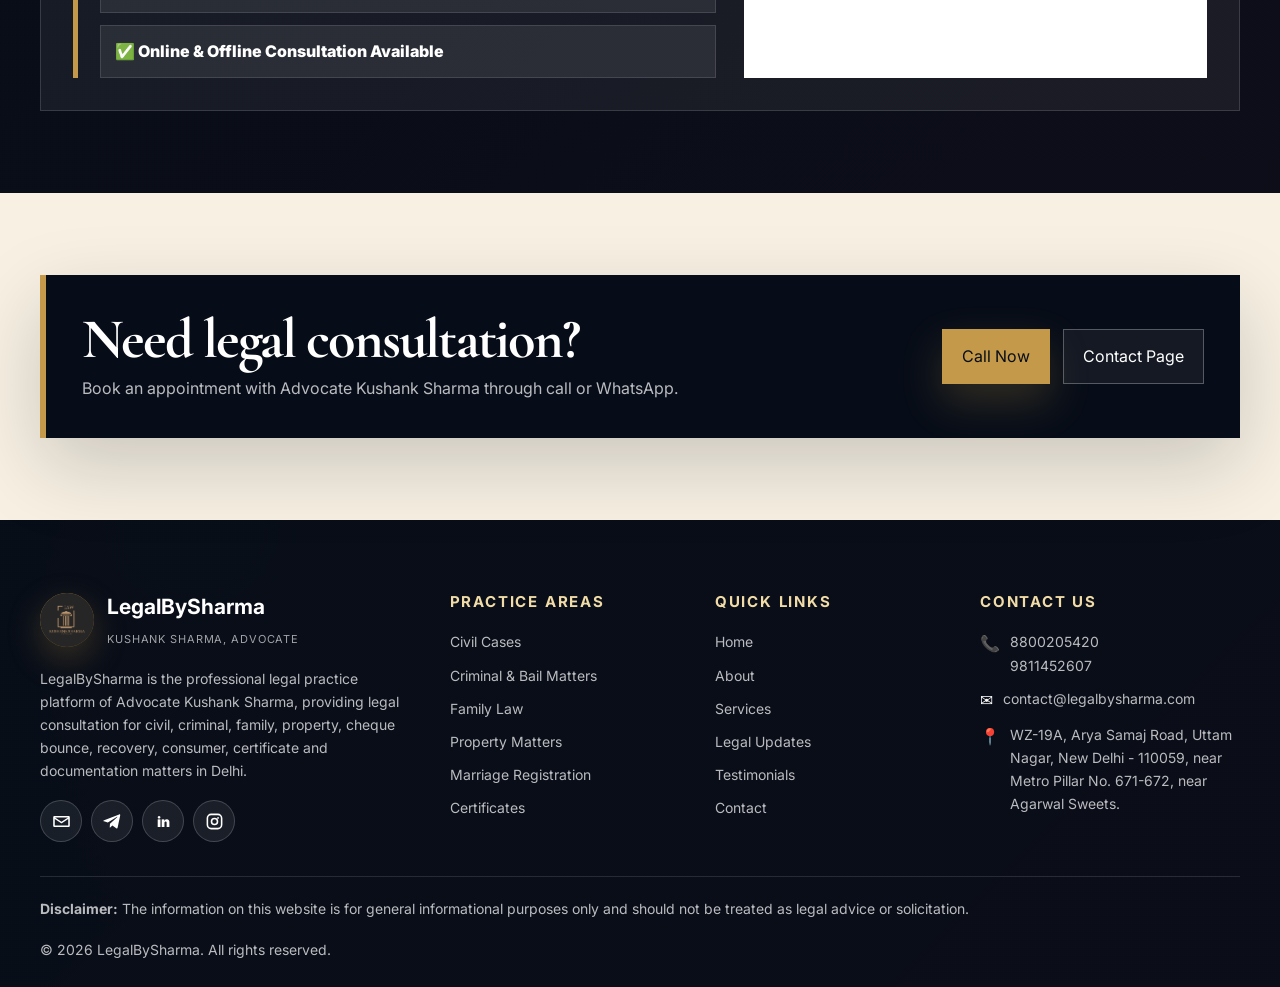
==== commit ded818c9: "Update index.html" ====
--- a/kushank-sharma-advocate1/index.html
+++ b/kushank-sharma-advocate1/index.html
@@ -73,7 +73,7 @@
       <div class="slider-controls"><button class="slide-btn" onclick="prevSlide()">‹</button><button class="dot active" onclick="setSlide(0)"></button><button class="dot" onclick="setSlide(1)"></button><button class="dot" onclick="setSlide(2)"></button><button class="slide-btn" onclick="nextSlide()">›</button></div>
     </section>
     <div class="hero-bottom"><div class="container stats"><div class="stat"><strong>Delhi</strong><span>High Court & District Courts</span></div><div class="stat"><strong>₹5,500</strong><span>Standard consultation fee</span></div><div class="stat"><strong>₹1,000</strong><span>First 100 launch clients</span></div><div class="stat"><strong>Direct</strong><span>Call, email & Telegram enquiry</span></div></div></div>
-    <section><div class="container split"><div class="box"><div class="eyebrow">Welcome to LegalBySharma</div><h2>Professional legal consultation in Delhi</h2><p>LegalBySharma is the professional legal consultation platform of Advocate Kushank Sharma. The website keeps the original brand content and upgrades it into a clean multi-page structure for better presentation and SEO.</p><p>Clients can seek consultation for civil, criminal, family, property, cheque bounce, recovery, consumer, marriage registration, court marriage, certificate and documentation matters.</p><div class="hero-actions"><a class="btn btn-dark" href="about.html">About Advocate</a><a class="btn btn-gold" href="services.html">View Services</a></div></div><div class="court-panel"><h3>Main Legal Areas</h3><p>Detailed service information is now moved to a separate page so the home page stays clean.</p><div class="court-tags"><span>Civil Cases</span><span>Criminal Cases</span><span>Bail</span><span>Family Law</span><span>Cheque Bounce</span><span>Property</span><span>Court Marriage</span><span>SMC</span><span>OBC NCL</span><span>Domicile</span></div></div></div></section>
+    <section><div class="container split"><div class="box"><div class="eyebrow">Welcome to LegalBySharma</div><h2>Professional legal consultation in Delhi</h2><p>LegalBySharma is the professional legal consultation platform of Advocate Kushank Sharma, offering structured legal consultation for individuals, families and businesses across Delhi.</p><p>Clients can seek consultation for civil, criminal, family, property, cheque bounce, recovery, consumer, marriage registration, court marriage, certificate and documentation matters.</p><div class="hero-actions"><a class="btn btn-dark" href="about.html">About Advocate</a><a class="btn btn-gold" href="services.html">View Services</a></div></div><div class="court-panel"><h3>Main Legal Areas</h3><p>Consultation is available for a wide range of legal matters with clear guidance based on facts, documents and applicable law.</p><div class="court-tags"><span>Civil Cases</span><span>Criminal Cases</span><span>Bail</span><span>Family Law</span><span>Cheque Bounce</span><span>Property</span><span>Court Marriage</span><span>SMC</span><span>OBC NCL</span><span>Domicile</span></div></div></div></section>
     <section><div class="container"><div class="section-title"><div class="eyebrow">Practice Areas</div><h2>Top legal services</h2><p>Preview of important services. Full details are available on the Services page.</p></div><div class="grid-3"><article class="practice-card"><div class="practice-icon">⚖</div><h3>Civil & Criminal Cases</h3><p>Civil suits, criminal complaints, bail, FIR-related consultation and court process guidance.</p></article><article class="practice-card"><div class="practice-icon">👨‍👩‍👧</div><h3>Family & Matrimonial Law</h3><p>Divorce, maintenance, domestic violence, dowry-related disputes and family court matters.</p></article><article class="practice-card"><div class="practice-icon">📜</div><h3>Certificate & Documentation</h3><p>Marriage registration, court marriage, SMC, OBC NCL, domicile certificate and affidavits.</p></article></div><div style="margin-top:24px"><a class="btn btn-dark" href="services.html">View All Services</a></div></div></section>
     <section class="dark-section"><div class="container"><div class="offer-box"><div class="offer-main"><div class="eyebrow" style="color:var(--gold2)">Limited-Time Legal Consultation Offer</div><h2>Standard consultation fee ₹5,500 — launch offer ₹1,000</h2><div class="fee-compare"><div class="fee-box"><small>Standard Consultation</small><strong class="old-price">₹5,500</strong></div><div class="fee-box discount"><small>First 100 Clients</small><strong>₹1,000</strong></div></div><p style="color:rgba(255,255,255,.78)">Introductory launch offer: consultation fee reduced from ₹5,500 to ₹1,000 for the first 100 clients only. Consultation can be booked online or offline by appointment.</p><div class="offer-list"><div>✅ One-to-One Legal Consultation</div><div>✅ Civil, Criminal, Family, Certificate & Property Matters</div><div>✅ Document-Based Case Review</div><div>✅ Online & Offline Consultation Available</div></div></div><div class="offer-side"><strong>First 100</strong><p>Special launch pricing is available only for the first 100 consultation bookings.</p><div class="qr-card"><div class="qr-image-box"><img src="./images/consultation-qr.png?v=40" alt="Consultation QR Code"></div><div class="qr-text"><b>Scan to Book</b><span>Book ₹1,000 launch consultation</span></div></div><a class="btn btn-dark" href="https://wa.me/918800205420?text=Hello%20Advocate%20Kushank%20Sharma%2C%20I%20want%20to%20book%20the%20₹1000%20launch%20consultation%20offer." target="_blank">Book Launch Consultation</a></div></div></div></section>
     <section><div class="container"><div class="large-cta"><div><h2>Need legal consultation?</h2><p>Book an appointment with Advocate Kushank Sharma through call or WhatsApp.</p></div><div class="hero-actions" style="margin-bottom:0"><a class="btn btn-gold" href="tel:+918800205420">Call Now</a><a class="btn btn-outline" href="contact.html">Contact Page</a></div></div></div></section>
@@ -128,9 +128,17 @@
   </footer>
 
   <div class="floating">
-    <a class="float-btn whatsapp" href="https://wa.me/918800205420?text=Hello%20Advocate%20Kushank%20Sharma%2C%20I%20need%20legal%20consultation." target="_blank" aria-label="WhatsApp"><svg viewBox="0 0 32 32"><path d="M16.04 3C8.88 3 3.06 8.82 3.06 15.98c0 2.28.6 4.51 1.74 6.47L3 29l6.71-1.76a12.93 12.93 0 0 0 6.33 1.62h.01c7.15 0 12.98-5.82 12.98-12.98C29.03 8.82 23.2 3 16.04 3Z"/></svg></a>
-    <a class="float-btn call" href="tel:+918800205420" aria-label="Call"><svg viewBox="0 0 24 24"><path d="M6.62 10.79c1.44 2.83 3.76 5.15 6.59 6.59l2.2-2.2c.27-.27.67-.36 1.02-.24 1.12.37 2.33.57 3.57.57.55 0 1 .45 1 1V20c0 .55-.45 1-1 1C10.61 21 3 13.39 3 4c0-.55.45-1 1-1h3.5c.55 0 1 .45 1 1Z"/></svg></a>
+    <a class="float-btn whatsapp" href="https://wa.me/918800205420?text=Hello%20Advocate%20Kushank%20Sharma%2C%20I%20need%20legal%20consultation." target="_blank" aria-label="WhatsApp">
+      <svg viewBox="0 0 32 32" aria-hidden="true"><path d="M16.03 3C8.86 3 3.05 8.82 3.05 15.98c0 2.28.6 4.51 1.74 6.47L3 29l6.71-1.76a12.92 12.92 0 0 0 6.32 1.62h.01c7.16 0 12.98-5.82 12.98-12.98C29.02 8.82 23.19 3 16.03 3Zm0 23.66c-2.02 0-3.99-.54-5.71-1.56l-.41-.24-3.98 1.04 1.06-3.88-.27-.43a10.7 10.7 0 0 1-1.65-5.61c0-6.05 4.92-10.97 10.97-10.97S27 9.93 27 15.98s-4.92 10.68-10.97 10.68Zm6.02-8.23c-.33-.17-1.96-.97-2.26-1.08-.3-.11-.52-.17-.74.17-.22.33-.85 1.08-1.04 1.3-.19.22-.38.25-.71.08-.33-.17-1.39-.51-2.64-1.63-.98-.87-1.64-1.95-1.83-2.28-.19-.33-.02-.51.14-.68.15-.15.33-.38.5-.57.17-.19.22-.33.33-.55.11-.22.06-.41-.03-.57-.08-.17-.74-1.79-1.01-2.45-.27-.64-.54-.55-.74-.56h-.63c-.22 0-.57.08-.87.41-.3.33-1.14 1.12-1.14 2.72s1.17 3.15 1.33 3.37c.17.22 2.3 3.51 5.57 4.92.78.34 1.39.54 1.86.69.78.25 1.49.21 2.05.13.63-.09 1.96-.8 2.24-1.57.28-.77.28-1.43.19-1.57-.08-.14-.3-.22-.63-.38Z"/></svg>
+    </a>
+    <a class="float-btn email" href="mailto:contact@legalbysharma.com" aria-label="Email">
+      <svg viewBox="0 0 24 24" aria-hidden="true"><path d="M20 4H4a2 2 0 0 0-2 2v12a2 2 0 0 0 2 2h16a2 2 0 0 0 2-2V6a2 2 0 0 0-2-2Zm0 4-8 5L4 8V6l8 5 8-5v2Z"/></svg>
+    </a>
+    <a class="float-btn call" href="tel:+918800205420" aria-label="Call">
+      <svg viewBox="0 0 24 24" aria-hidden="true"><path d="M6.62 10.79c1.44 2.83 3.76 5.15 6.59 6.59l2.2-2.2c.27-.27.67-.36 1.02-.24 1.12.37 2.33.57 3.57.57.55 0 1 .45 1 1V20c0 .55-.45 1-1 1C10.61 21 3 13.39 3 4c0-.55.45-1 1-1h3.5c.55 0 1 .45 1 1 0 1.24.2 2.45.57 3.57.11.35.03.74-.25 1.02l-2.2 2.2Z"/></svg>
+    </a>
   </div>
+
   <script src="./script.js?v=40"></script>
 </body>
 </html>
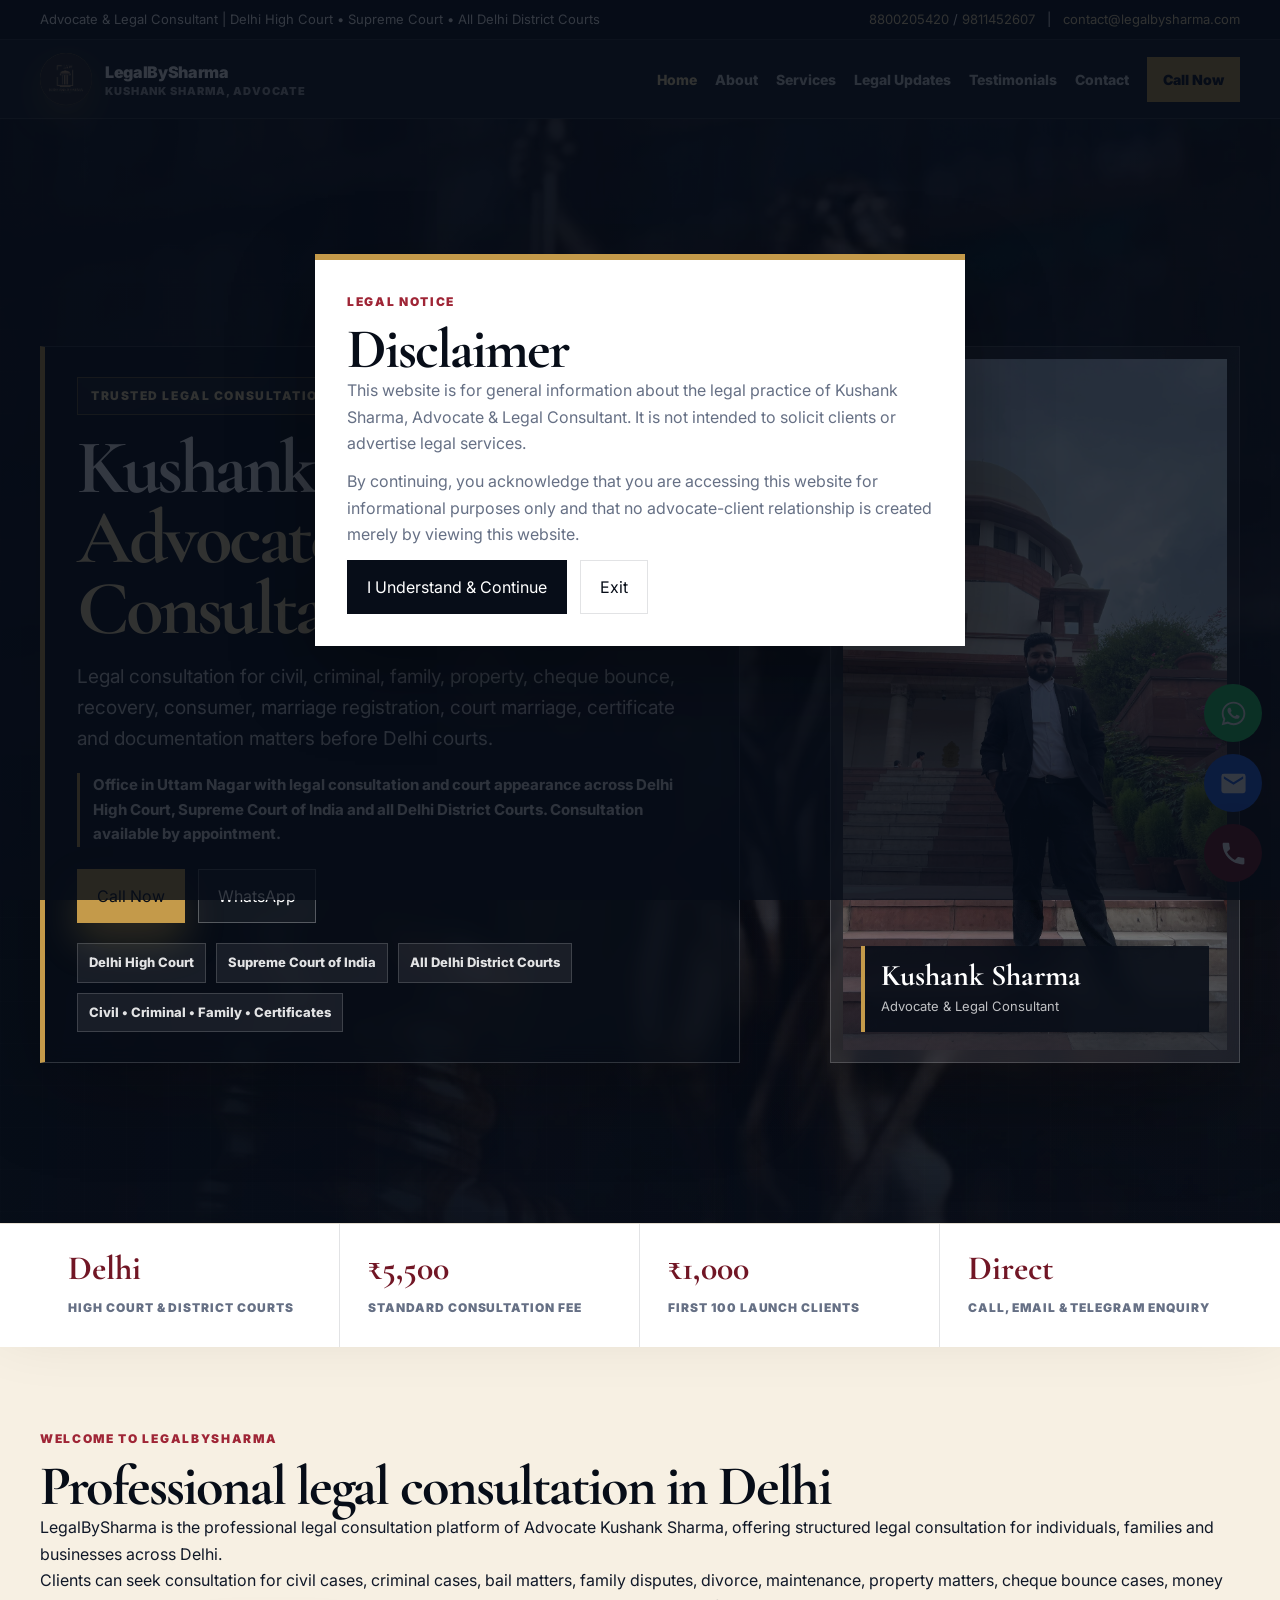
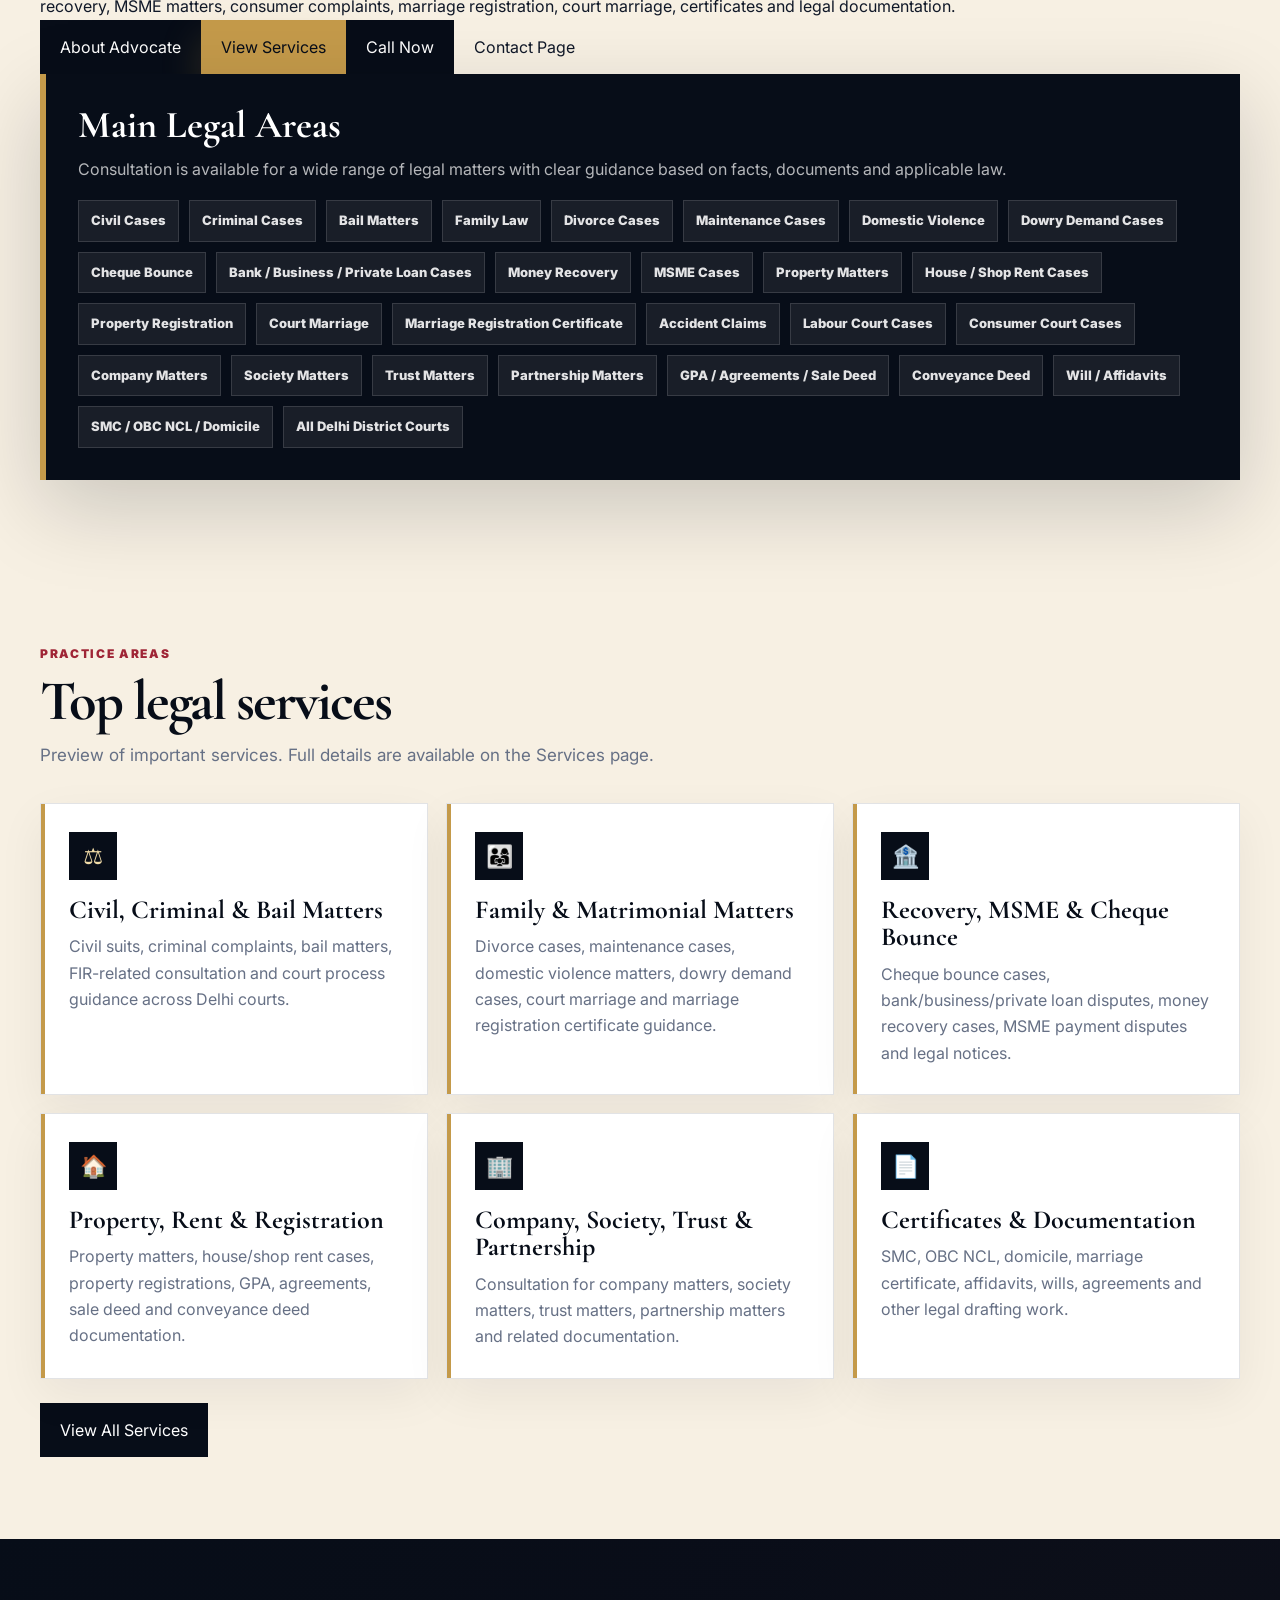
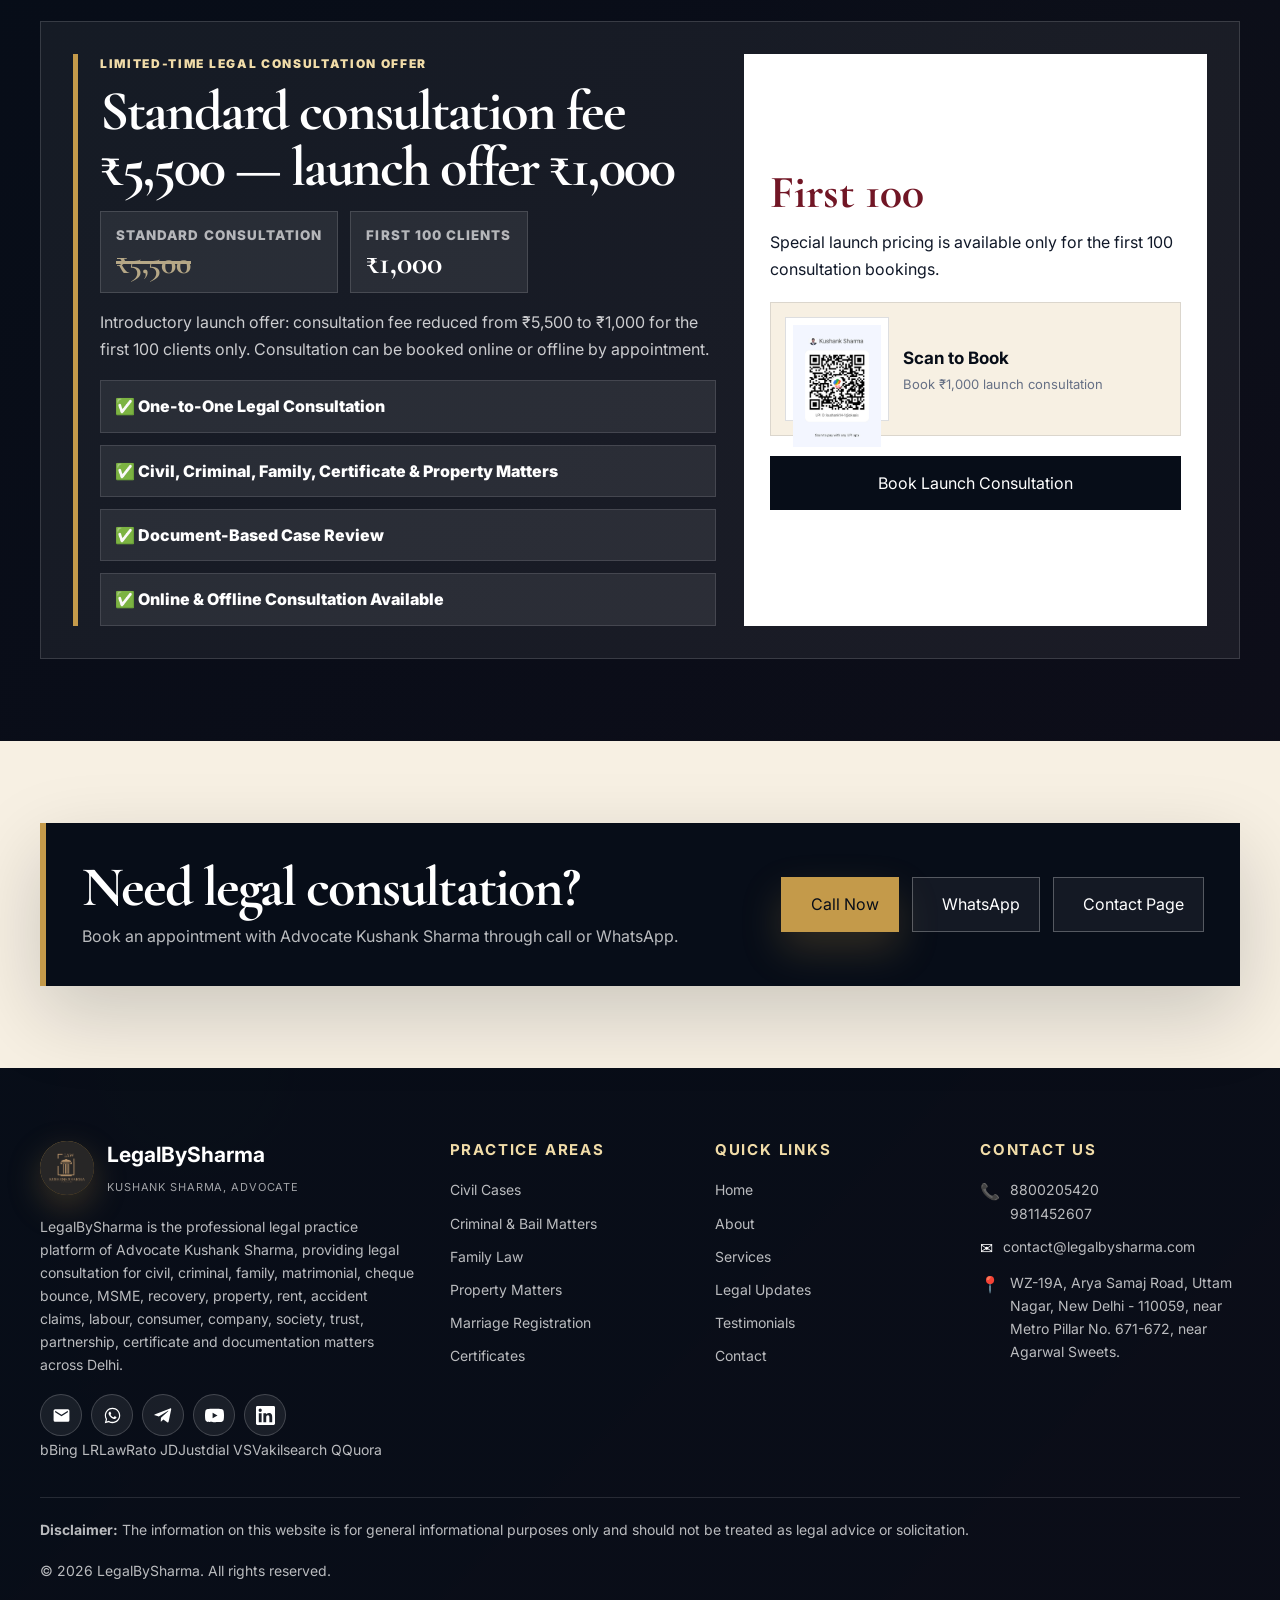
==== commit 9d526650: "Update index.html" ====
--- a/kushank-sharma-advocate1/index.html
+++ b/kushank-sharma-advocate1/index.html
@@ -70,62 +70,91 @@
         </div>
         <aside class="advocate-hero-card float-soft"><div class="advocate-hero-photo"><img src="./images/kushank-sharma.jpeg" alt="Advocate Kushank Sharma"><div class="advocate-photo-badge"><strong>Kushank Sharma</strong><span>Advocate & Legal Consultant</span></div></div></aside>
       </div>
-      <div class="slider-controls"><button class="slide-btn" onclick="prevSlide()">‹</button><button class="dot active" onclick="setSlide(0)"></button><button class="dot" onclick="setSlide(1)"></button><button class="dot" onclick="setSlide(2)"></button><button class="slide-btn" onclick="nextSlide()">›</button></div>
+      
     </section>
     <div class="hero-bottom"><div class="container stats"><div class="stat"><strong>Delhi</strong><span>High Court & District Courts</span></div><div class="stat"><strong>₹5,500</strong><span>Standard consultation fee</span></div><div class="stat"><strong>₹1,000</strong><span>First 100 launch clients</span></div><div class="stat"><strong>Direct</strong><span>Call, email & Telegram enquiry</span></div></div></div>
-    <section><div class="container split"><div class="box"><div class="eyebrow">Welcome to LegalBySharma</div><h2>Professional legal consultation in Delhi</h2><p>LegalBySharma is the professional legal consultation platform of Advocate Kushank Sharma, offering structured legal consultation for individuals, families and businesses across Delhi.</p><p>Clients can seek consultation for civil, criminal, family, property, cheque bounce, recovery, consumer, marriage registration, court marriage, certificate and documentation matters.</p><div class="hero-actions"><a class="btn btn-dark" href="about.html">About Advocate</a><a class="btn btn-gold" href="services.html">View Services</a></div></div><div class="court-panel"><h3>Main Legal Areas</h3><p>Consultation is available for a wide range of legal matters with clear guidance based on facts, documents and applicable law.</p><div class="court-tags"><span>Civil Cases</span><span>Criminal Cases</span><span>Bail</span><span>Family Law</span><span>Cheque Bounce</span><span>Property</span><span>Court Marriage</span><span>SMC</span><span>OBC NCL</span><span>Domicile</span></div></div></div></section>
-    <section><div class="container"><div class="section-title"><div class="eyebrow">Practice Areas</div><h2>Top legal services</h2><p>Preview of important services. Full details are available on the Services page.</p></div><div class="grid-3"><article class="practice-card"><div class="practice-icon">⚖</div><h3>Civil & Criminal Cases</h3><p>Civil suits, criminal complaints, bail, FIR-related consultation and court process guidance.</p></article><article class="practice-card"><div class="practice-icon">👨‍👩‍👧</div><h3>Family & Matrimonial Law</h3><p>Divorce, maintenance, domestic violence, dowry-related disputes and family court matters.</p></article><article class="practice-card"><div class="practice-icon">📜</div><h3>Certificate & Documentation</h3><p>Marriage registration, court marriage, SMC, OBC NCL, domicile certificate and affidavits.</p></article></div><div style="margin-top:24px"><a class="btn btn-dark" href="services.html">View All Services</a></div></div></section>
+    <section class="intro-section"><div class="container"><div class="intro-white-box"><div class="eyebrow">Welcome to LegalBySharma</div><h2>Professional legal consultation in Delhi</h2><p>LegalBySharma is the professional legal consultation platform of Advocate Kushank Sharma, offering structured legal consultation for individuals, families and businesses across Delhi.</p><p>Clients can seek consultation for civil cases, criminal cases, bail matters, family disputes, divorce, maintenance, property matters, cheque bounce cases, money recovery, MSME matters, consumer complaints, marriage registration, court marriage, certificates and legal documentation.</p><div class="intro-actions"><a class="btn btn-dark" href="about.html">About Advocate</a><a class="btn btn-gold" href="services.html">View Services</a><a class="btn btn-dark" href="tel:+918800205420">Call Now</a><a class="btn btn-soft" href="contact.html">Contact Page</a></div></div><div class="court-panel main-areas-full"><h3>Main Legal Areas</h3><p>Consultation is available for a wide range of legal matters with clear guidance based on facts, documents and applicable law.</p><div class="court-tags"><span>Civil Cases</span><span>Criminal Cases</span><span>Bail Matters</span><span>Family Law</span><span>Divorce Cases</span><span>Maintenance Cases</span><span>Domestic Violence</span><span>Dowry Demand Cases</span><span>Cheque Bounce</span><span>Bank / Business / Private Loan Cases</span><span>Money Recovery</span><span>MSME Cases</span><span>Property Matters</span><span>House / Shop Rent Cases</span><span>Property Registration</span><span>Court Marriage</span><span>Marriage Registration Certificate</span><span>Accident Claims</span><span>Labour Court Cases</span><span>Consumer Court Cases</span><span>Company Matters</span><span>Society Matters</span><span>Trust Matters</span><span>Partnership Matters</span><span>GPA / Agreements / Sale Deed</span><span>Conveyance Deed</span><span>Will / Affidavits</span><span>SMC / OBC NCL / Domicile</span><span>All Delhi District Courts</span></div></div></div></section>
+    <section><div class="container"><div class="section-title"><div class="eyebrow">Practice Areas</div><h2>Top legal services</h2><p>Preview of important services. Full details are available on the Services page.</p></div><div class="grid-3"><article class="practice-card"><div class="practice-icon">⚖</div><h3>Civil, Criminal & Bail Matters</h3><p>Civil suits, criminal complaints, bail matters, FIR-related consultation and court process guidance across Delhi courts.</p></article><article class="practice-card"><div class="practice-icon">👨‍👩‍👧</div><h3>Family & Matrimonial Matters</h3><p>Divorce cases, maintenance cases, domestic violence matters, dowry demand cases, court marriage and marriage registration certificate guidance.</p></article><article class="practice-card"><div class="practice-icon">🏦</div><h3>Recovery, MSME & Cheque Bounce</h3><p>Cheque bounce cases, bank/business/private loan disputes, money recovery cases, MSME payment disputes and legal notices.</p></article><article class="practice-card"><div class="practice-icon">🏠</div><h3>Property, Rent & Registration</h3><p>Property matters, house/shop rent cases, property registrations, GPA, agreements, sale deed and conveyance deed documentation.</p></article><article class="practice-card"><div class="practice-icon">🏢</div><h3>Company, Society, Trust & Partnership</h3><p>Consultation for company matters, society matters, trust matters, partnership matters and related documentation.</p></article><article class="practice-card"><div class="practice-icon">📄</div><h3>Certificates & Documentation</h3><p>SMC, OBC NCL, domicile, marriage certificate, affidavits, wills, agreements and other legal drafting work.</p></article></div><div style="margin-top:24px"><a class="btn btn-dark" href="services.html">View All Services</a></div></div></section>
     <section class="dark-section"><div class="container"><div class="offer-box"><div class="offer-main"><div class="eyebrow" style="color:var(--gold2)">Limited-Time Legal Consultation Offer</div><h2>Standard consultation fee ₹5,500 — launch offer ₹1,000</h2><div class="fee-compare"><div class="fee-box"><small>Standard Consultation</small><strong class="old-price">₹5,500</strong></div><div class="fee-box discount"><small>First 100 Clients</small><strong>₹1,000</strong></div></div><p style="color:rgba(255,255,255,.78)">Introductory launch offer: consultation fee reduced from ₹5,500 to ₹1,000 for the first 100 clients only. Consultation can be booked online or offline by appointment.</p><div class="offer-list"><div>✅ One-to-One Legal Consultation</div><div>✅ Civil, Criminal, Family, Certificate & Property Matters</div><div>✅ Document-Based Case Review</div><div>✅ Online & Offline Consultation Available</div></div></div><div class="offer-side"><strong>First 100</strong><p>Special launch pricing is available only for the first 100 consultation bookings.</p><div class="qr-card"><div class="qr-image-box"><img src="./images/consultation-qr.png?v=40" alt="Consultation QR Code"></div><div class="qr-text"><b>Scan to Book</b><span>Book ₹1,000 launch consultation</span></div></div><a class="btn btn-dark" href="https://wa.me/918800205420?text=Hello%20Advocate%20Kushank%20Sharma%2C%20I%20want%20to%20book%20the%20₹1000%20launch%20consultation%20offer." target="_blank">Book Launch Consultation</a></div></div></div></section>
-    <section><div class="container"><div class="large-cta"><div><h2>Need legal consultation?</h2><p>Book an appointment with Advocate Kushank Sharma through call or WhatsApp.</p></div><div class="hero-actions" style="margin-bottom:0"><a class="btn btn-gold" href="tel:+918800205420">Call Now</a><a class="btn btn-outline" href="contact.html">Contact Page</a></div></div></div></section>
+    <section><div class="container"><div class="large-cta"><div><h2>Need legal consultation?</h2><p>Book an appointment with Advocate Kushank Sharma through call or WhatsApp.</p></div><div class="hero-actions" style="margin-bottom:0"><a class="btn btn-gold" href="tel:+918800205420"><span class="btn-icon"><svg viewBox="0 0 24 24"><path d="M6.62 10.79c1.44 2.83 3.76 5.15 6.59 6.59l2.2-2.2c.27-.27.67-.36 1.02-.24 1.12.37 2.33.57 3.57.57.55 0 1 .45 1 1V20c0 .55-.45 1-1 1C10.61 21 3 13.39 3 4c0-.55.45-1 1-1h3.5c.55 0 1 .45 1 1 0 1.24.2 2.45.57 3.57.11.35.03.74-.25 1.02l-2.2 2.2Z"/></svg></span>Call Now</a><a class="btn btn-outline" href="https://wa.me/918800205420" target="_blank"><span class="btn-icon"><svg viewBox="0 0 32 32"><path d="M16.03 3C8.86 3 3.05 8.82 3.05 15.98c0 2.28.6 4.51 1.74 6.47L3 29l6.71-1.76a12.92 12.92 0 0 0 6.32 1.62h.01c7.16 0 12.98-5.82 12.98-12.98C29.02 8.82 23.19 3 16.03 3Z"/></svg></span>WhatsApp</a><a class="btn btn-outline" href="contact.html"><span class="btn-icon"><svg viewBox="0 0 24 24"><path d="M3 5h18v14H3V5Zm2 2v10h14V7H5Zm1.2 1.5L12 12.35l5.8-3.85v2.1L12 14.45 6.2 10.6V8.5Z"/></svg></span>Contact Page</a></div></div></div></section>
   </main>
 
   <footer class="footer-premium">
-    <div class="container footer-top">
-      <div class="footer-col">
-        <div class="footer-logo">
-          <span class="footer-logo-icon"><img src="./images/icon.png?v=40" alt="LegalBySharma icon"></span>
-          <div><b>LegalBySharma</b><small>Kushank Sharma, Advocate</small></div>
-        </div>
-        <p>LegalBySharma is the professional legal practice platform of Advocate Kushank Sharma, providing legal consultation for civil, criminal, family, property, cheque bounce, recovery, consumer, certificate and documentation matters in Delhi.</p>
-        <div class="footer-socials">
-          <a class="social-icon" href="mailto:contact@legalbysharma.com" aria-label="Email LegalBySharma" title="Email">
-            <svg viewBox="0 0 24 24" aria-hidden="true"><path d="M3 5h18a1.5 1.5 0 0 1 1.5 1.5v11A1.5 1.5 0 0 1 21 19H3a1.5 1.5 0 0 1-1.5-1.5v-11A1.5 1.5 0 0 1 3 5Zm.8 2 8.2 5.45L20.2 7H3.8Zm16.7 10V8.85l-7.67 5.1a1.5 1.5 0 0 1-1.66 0L3.5 8.85V17h17Z"/></svg>
-          </a>
-          <a class="social-icon" href="https://t.me/legalbysharma" target="_blank" rel="noopener" aria-label="Telegram LegalBySharma" title="Telegram">
-            <svg viewBox="0 0 24 24" aria-hidden="true"><path d="M21.7 4.4 18.5 19.7c-.24 1.1-.88 1.36-1.78.84l-4.9-3.62-2.36 2.27c-.26.26-.48.48-.98.48l.35-4.98 9.07-8.2c.4-.35-.09-.55-.61-.2L6.08 13.35 1.25 11.84c-1.05-.33-1.07-1.05.22-1.55L20.35 3c.87-.32 1.63.2 1.35 1.4Z"/></svg>
-          </a>
-          <a class="social-icon" href="https://www.linkedin.com/" target="_blank" rel="noopener" aria-label="LinkedIn" title="LinkedIn">in</a>
-          <a class="social-icon" href="https://www.instagram.com/" target="_blank" rel="noopener" aria-label="Instagram" title="Instagram">
-            <svg viewBox="0 0 24 24" aria-hidden="true"><path d="M7.8 2h8.4A5.81 5.81 0 0 1 22 7.8v8.4A5.81 5.81 0 0 1 16.2 22H7.8A5.81 5.81 0 0 1 2 16.2V7.8A5.81 5.81 0 0 1 7.8 2Zm0 2A3.81 3.81 0 0 0 4 7.8v8.4A3.81 3.81 0 0 0 7.8 20h8.4a3.81 3.81 0 0 0 3.8-3.8V7.8A3.81 3.81 0 0 0 16.2 4H7.8Zm8.7 2.4a1.1 1.1 0 1 1 0 2.2 1.1 1.1 0 0 1 0-2.2ZM12 7.2A4.8 4.8 0 1 1 12 16.8 4.8 4.8 0 0 1 12 7.2Zm0 2A2.8 2.8 0 1 0 12 14.8 2.8 2.8 0 0 0 12 9.2Z"/></svg>
-          </a>
-        </div>
+  <div class="container footer-top">
+    <div class="footer-col footer-brand-col">
+      <div class="footer-logo">
+        <span class="footer-logo-icon"><img src="./images/icon.png?v=50" alt="LegalBySharma icon"></span>
+        <div><b>LegalBySharma</b><small>Kushank Sharma, Advocate</small></div>
       </div>
-      <div class="footer-col">
-        <h3>Practice Areas</h3>
-        <div class="footer-links">
-          <a href="services.html">Civil Cases</a><a href="services.html">Criminal & Bail Matters</a><a href="services.html">Family Law</a><a href="services.html">Property Matters</a><a href="services.html">Marriage Registration</a><a href="services.html">Certificates</a>
-        </div>
+      <p>LegalBySharma is the professional legal practice platform of Advocate Kushank Sharma, providing legal consultation for civil, criminal, family, matrimonial, cheque bounce, MSME, recovery, property, rent, accident claims, labour, consumer, company, society, trust, partnership, certificate and documentation matters across Delhi.</p>
+
+      <div class="footer-socials colorful-socials" aria-label="Contact and social platforms">
+        <a class="social-icon social-email" href="mailto:contact@legalbysharma.com" aria-label="Email LegalBySharma" title="Email">
+          <svg viewBox="0 0 24 24" aria-hidden="true"><path d="M20 4H4a2 2 0 0 0-2 2v12a2 2 0 0 0 2 2h16a2 2 0 0 0 2-2V6a2 2 0 0 0-2-2Zm0 4-8 5L4 8V6l8 5 8-5v2Z"/></svg>
+        </a>
+        <a class="social-icon social-whatsapp" href="https://wa.me/918800205420" target="_blank" rel="noopener" aria-label="WhatsApp LegalBySharma" title="WhatsApp">
+          <svg viewBox="0 0 32 32" aria-hidden="true"><path d="M16.03 3C8.86 3 3.05 8.82 3.05 15.98c0 2.28.6 4.51 1.74 6.47L3 29l6.71-1.76a12.92 12.92 0 0 0 6.32 1.62h.01c7.16 0 12.98-5.82 12.98-12.98C29.02 8.82 23.19 3 16.03 3Zm0 23.66c-2.02 0-3.99-.54-5.71-1.56l-.41-.24-3.98 1.04 1.06-3.88-.27-.43a10.7 10.7 0 0 1-1.65-5.61c0-6.05 4.92-10.97 10.97-10.97S27 9.93 27 15.98s-4.92 10.68-10.97 10.68Zm6.02-8.23c-.33-.17-1.96-.97-2.26-1.08-.3-.11-.52-.17-.74.17-.22.33-.85 1.08-1.04 1.3-.19.22-.38.25-.71.08-.33-.17-1.39-.51-2.64-1.63-.98-.87-1.64-1.95-1.83-2.28-.19-.33-.02-.51.14-.68.15-.15.33-.38.5-.57.17-.19.22-.33.33-.55.11-.22.06-.41-.03-.57-.08-.17-.74-1.79-1.01-2.45-.27-.64-.54-.55-.74-.56h-.63c-.22 0-.57.08-.87.41-.3.33-1.14 1.12-1.14 2.72s1.17 3.15 1.33 3.37c.17.22 2.3 3.51 5.57 4.92.78.34 1.39.54 1.86.69.78.25 1.49.21 2.05.13.63-.09 1.96-.8 2.24-1.57.28-.77.28-1.43.19-1.57-.08-.14-.3-.22-.63-.38Z"/></svg>
+        </a>
+        <a class="social-icon social-telegram" href="https://t.me/legalbysharma" target="_blank" rel="noopener" aria-label="Telegram LegalBySharma" title="Telegram">
+          <svg viewBox="0 0 24 24" aria-hidden="true"><path d="M21.7 4.4 18.5 19.7c-.24 1.1-.88 1.36-1.78.84l-4.9-3.62-2.36 2.27c-.26.26-.48.48-.98.48l.35-4.98 9.07-8.2c.4-.35-.09-.55-.61-.2L6.08 13.35 1.25 11.84c-1.05-.33-1.07-1.05.22-1.55L20.35 3c.87-.32 1.63.2 1.35 1.4Z"/></svg>
+        </a>
+        <a class="social-icon social-youtube" href="https://www.youtube.com/" target="_blank" rel="noopener" aria-label="YouTube" title="YouTube">
+          <svg viewBox="0 0 24 24" aria-hidden="true"><path d="M23.5 6.2a3 3 0 0 0-2.1-2.1C19.5 3.6 12 3.6 12 3.6s-7.5 0-9.4.5A3 3 0 0 0 .5 6.2 31 31 0 0 0 0 12a31 31 0 0 0 .5 5.8 3 3 0 0 0 2.1 2.1c1.9.5 9.4.5 9.4.5s7.5 0 9.4-.5a3 3 0 0 0 2.1-2.1A31 31 0 0 0 24 12a31 31 0 0 0-.5-5.8ZM9.6 15.5v-7l6.2 3.5-6.2 3.5Z"/></svg>
+        </a>
+        <a class="social-icon social-linkedin" href="https://www.linkedin.com/" target="_blank" rel="noopener" aria-label="LinkedIn" title="LinkedIn">
+          <svg viewBox="0 0 24 24" aria-hidden="true"><path d="M20.45 20.45h-3.56v-5.58c0-1.33-.02-3.04-1.85-3.04-1.85 0-2.14 1.45-2.14 2.94v5.68H9.34V9h3.42v1.56h.05c.48-.9 1.64-1.85 3.38-1.85 3.61 0 4.28 2.38 4.28 5.47v6.27ZM5.32 7.43a2.07 2.07 0 1 1 0-4.14 2.07 2.07 0 0 1 0 4.14Zm1.78 13.02H3.54V9H7.1v11.45ZM22.23 0H1.77C.8 0 0 .78 0 1.74v20.52C0 23.22.8 24 1.77 24h20.46c.98 0 1.77-.78 1.77-1.74V1.74C24 .78 23.2 0 22.23 0Z"/></svg>
+        </a>
       </div>
-      <div class="footer-col">
-        <h3>Quick Links</h3>
-        <div class="footer-links">
-          <a href="index.html">Home</a><a href="about.html">About</a><a href="services.html">Services</a><a href="legal-updates.html">Legal Updates</a><a href="testimonials.html">Testimonials</a><a href="contact.html">Contact</a>
-        </div>
-      </div>
-      <div class="footer-col">
-        <h3>Contact Us</h3>
-        <div class="footer-contact">
-          <div><span>📞</span><p><a href="tel:+918800205420">8800205420</a><br><a href="tel:+919811452607">9811452607</a></p></div>
-          <div><span>✉️</span><p><a href="mailto:contact@legalbysharma.com">contact@legalbysharma.com</a></p></div>
-          <div><span>📍</span><p>WZ-19A, Arya Samaj Road, Uttam Nagar, New Delhi - 110059, near Metro Pillar No. 671-672, near Agarwal Sweets.</p></div>
-        </div>
+
+      <div class="platform-links colorful-platforms" aria-label="Online legal and business profiles">
+        <a class="platform-link platform-bing" href="https://www.bing.com/maps" target="_blank" rel="noopener"><span class="platform-mark">b</span><span>Bing</span></a>
+        <a class="platform-link platform-lawrato" href="https://www.lawrato.com/" target="_blank" rel="noopener"><span class="platform-mark">LR</span><span>LawRato</span></a>
+        <a class="platform-link platform-justdial" href="https://www.justdial.com/" target="_blank" rel="noopener"><span class="platform-mark">JD</span><span>Justdial</span></a>
+        <a class="platform-link platform-vakil" href="https://vakilsearch.com/" target="_blank" rel="noopener"><span class="platform-mark">VS</span><span>Vakilsearch</span></a>
+        <a class="platform-link platform-quora" href="https://www.quora.com/" target="_blank" rel="noopener"><span class="platform-mark">Q</span><span>Quora</span></a>
       </div>
     </div>
-    <div class="container footer-bottom">
-      <p><b>Disclaimer:</b> The information on this website is for general informational purposes only and should not be treated as legal advice or solicitation.</p>
-      <p>© <span id="year"></span> LegalBySharma. All rights reserved.</p>
+
+    <div class="footer-col">
+      <h3>Practice Areas</h3>
+      <div class="footer-links">
+        <a href="services.html">Civil Cases</a>
+        <a href="services.html">Criminal & Bail Matters</a>
+        <a href="services.html">Family Law</a>
+        <a href="services.html">Property Matters</a>
+        <a href="services.html">Marriage Registration</a>
+        <a href="services.html">Certificates</a>
+      </div>
     </div>
-  </footer>
+
+    <div class="footer-col">
+      <h3>Quick Links</h3>
+      <div class="footer-links">
+        <a href="index.html">Home</a>
+        <a href="about.html">About</a>
+        <a href="services.html">Services</a>
+        <a href="legal-updates.html">Legal Updates</a>
+        <a href="testimonials.html">Testimonials</a>
+        <a href="contact.html">Contact</a>
+      </div>
+    </div>
+
+    <div class="footer-col">
+      <h3>Contact Us</h3>
+      <div class="footer-contact">
+        <div><span>📞</span><p><a href="tel:+918800205420">8800205420</a><br><a href="tel:+919811452607">9811452607</a></p></div>
+        <div><span>✉️</span><p><a href="mailto:contact@legalbysharma.com">contact@legalbysharma.com</a></p></div>
+        <div><span>📍</span><p>WZ-19A, Arya Samaj Road, Uttam Nagar, New Delhi - 110059, near Metro Pillar No. 671-672, near Agarwal Sweets.</p></div>
+      </div>
+    </div>
+  </div>
+
+  <div class="container footer-bottom">
+    <p><b>Disclaimer:</b> The information on this website is for general informational purposes only and should not be treated as legal advice or solicitation.</p>
+    <p>© <span id="year"></span> LegalBySharma. All rights reserved.</p>
+  </div>
+</footer>
+
 
   <div class="floating">
     <a class="float-btn whatsapp" href="https://wa.me/918800205420?text=Hello%20Advocate%20Kushank%20Sharma%2C%20I%20need%20legal%20consultation." target="_blank" aria-label="WhatsApp">
@@ -139,6 +168,6 @@
     </a>
   </div>
 
-  <script src="./script.js?v=40"></script>
+  <script src="./script.js?v=50"></script>
 </body>
 </html>
--- a/kushank-sharma-advocate1/style.css
+++ b/kushank-sharma-advocate1/style.css
@@ -6,7 +6,7 @@
 .hero-bottom{background:#fff;color:var(--ink);box-shadow:0 -22px 70px rgba(0,0,0,.12)}.stats{display:grid;grid-template-columns:repeat(4,1fr)}.stat{padding:28px;border-right:1px solid var(--border)}.stat:last-child{border-right:0}.stat strong{display:block;color:var(--maroon);font-family:"Cormorant Garamond";font-size:34px;line-height:1;margin-bottom:7px}.stat span{color:var(--muted);text-transform:uppercase;letter-spacing:.08em;font-size:12px;font-weight:900}
 section{padding:82px 0}.section-title{max-width:820px;margin-bottom:34px}.eyebrow{color:var(--maroon2);text-transform:uppercase;letter-spacing:.14em;font-size:12px;font-weight:950;margin-bottom:9px}h2{color:var(--dark);font-size:clamp(36px,4.4vw,58px);line-height:1;letter-spacing:-.035em;font-weight:700}.section-title p{color:var(--muted);margin-top:12px;font-size:17px}.grid-3{display:grid;grid-template-columns:repeat(3,1fr);gap:18px}.grid-4{display:grid;grid-template-columns:repeat(4,1fr);gap:18px}.split{display:grid;grid-template-columns:.95fr 1.05fr;gap:24px;align-items:stretch}.practice-card,.mini-card,.box,.article-card{background:#fff;border:1px solid var(--border);box-shadow:0 16px 44px rgba(16,24,40,.06)}.practice-card,.article-card{padding:28px;min-height:220px;position:relative;overflow:hidden;transition:.22s ease}.practice-card::before,.article-card::before{content:"";position:absolute;left:0;top:0;width:4px;height:100%;background:var(--gold)}.practice-card:hover,.article-card:hover{transform:translateY(-6px);box-shadow:0 26px 60px rgba(16,24,40,.12)}.practice-icon{width:48px;height:48px;display:grid;place-items:center;background:var(--dark);color:var(--gold2);margin-bottom:16px;font-size:22px}.practice-card h3,.article-card h3{color:var(--dark);font-size:26px;line-height:1.05;margin-bottom:10px}.practice-card p,.mini-card p,.box p,.article-card p{color:var(--muted)}.box,.mini-card,.court-panel{padding:32px}.box h3,.court-panel h3{color:var(--dark);font-size:38px;line-height:1;margin-bottom:12px}.dark-section{background:linear-gradient(rgba(7,13,24,.94),rgba(7,13,24,.94)),radial-gradient(circle at 90% 20%,rgba(196,154,74,.23),transparent 30%),linear-gradient(135deg,var(--dark),var(--maroon));color:#fff}.dark-section h2{color:#fff}.dark-section .section-title p{color:rgba(255,255,255,.68)}.dark-section .mini-card{background:#fff;color:var(--ink)}.offer-box{display:grid;grid-template-columns:1fr .72fr;gap:28px;background:rgba(255,255,255,.06);border:1px solid rgba(255,255,255,.14);padding:32px}.offer-main{border-left:5px solid var(--gold);padding-left:22px}.price{display:inline-flex;background:var(--gold);color:var(--dark);padding:10px 16px;font-weight:1000;font-size:24px;margin:12px 0 18px}.offer-list{display:grid;gap:12px;margin-top:18px}.offer-list div{background:rgba(255,255,255,.08);border:1px solid rgba(255,255,255,.12);padding:12px 14px;font-weight:850}.offer-side{background:#fff;color:var(--ink);padding:26px;display:grid;align-content:center;gap:14px}.offer-side strong{font-family:"Cormorant Garamond";font-size:46px;line-height:1;color:var(--maroon)}.qr-card{display:flex;align-items:center;gap:14px;background:#f7f0e3;border:1px solid rgba(16,24,40,.12);padding:14px;margin:6px 0;width:100%;min-height:126px}.qr-image-box{width:104px;height:104px;flex:0 0 104px;background:#fff;border:1px solid rgba(16,24,40,.14);padding:7px;display:grid;place-items:center}.qr-image-box img{width:100%!important;height:100%!important;object-fit:contain!important}.qr-text b{display:block;color:var(--dark);font-size:17px;margin-bottom:4px}.qr-text span{display:block;color:var(--muted);font-size:13px;line-height:1.35}.court-panel{background:var(--dark);color:#fff;border-left:6px solid var(--gold);box-shadow:var(--shadow)}.court-panel h3{color:#fff}.court-panel p{color:rgba(255,255,255,.7);margin-bottom:18px}.court-tags{display:flex;flex-wrap:wrap;gap:10px}.court-tags span{background:rgba(255,255,255,.07);border:1px solid rgba(255,255,255,.13);padding:9px 12px;color:rgba(255,255,255,.88);font-size:13px;font-weight:850}.mini-card b{display:block;color:var(--dark);font-size:20px;margin-bottom:8px}.tag{display:inline-flex;background:#f0e2c2;color:var(--dark);padding:6px 9px;font-size:12px;font-weight:950;margin-bottom:12px}.stars{color:var(--gold);font-size:18px;margin-bottom:10px}.list{display:grid;gap:12px;margin-top:16px}.list li{list-style:none;display:flex;gap:10px;color:#344054;font-weight:700}.list li::before{content:"✓";width:24px;height:24px;flex:0 0 24px;display:grid;place-items:center;background:var(--gold);color:var(--dark);font-weight:1000;font-size:13px}.map-grid{display:grid;grid-template-columns:.9fr 1.1fr;gap:24px;align-items:stretch}iframe{width:100%;height:430px;border:0;box-shadow:0 16px 44px rgba(16,24,40,.08)}details{background:#fff;border:1px solid var(--border);padding:18px 20px;box-shadow:0 10px 30px rgba(16,24,40,.04);margin-bottom:12px}summary{cursor:pointer;color:var(--dark);font-weight:950}details p{color:var(--muted);margin-top:10px}.contact-grid{display:grid;grid-template-columns:1fr .9fr;gap:24px;align-items:start}.contact-row{display:flex;gap:12px;border-bottom:1px solid var(--border);padding:15px 0}.contact-row:last-child{border-bottom:0}.contact-row b{display:block;color:var(--dark)}.contact-row span{color:var(--muted)}form{display:grid;gap:12px}input,select,textarea{width:100%;padding:14px 15px;border:1px solid var(--border);background:#fff;color:var(--ink);font:inherit;outline:none}textarea{min-height:116px;resize:vertical}input:focus,select:focus,textarea:focus{border-color:var(--gold);box-shadow:0 0 0 4px rgba(196,154,74,.15)}
 .page-hero{position:relative;background:var(--dark);color:#fff;padding:95px 0 78px;overflow:hidden}.page-hero-bg{position:absolute;inset:0;background:linear-gradient(135deg,rgba(7,13,24,.95),rgba(113,22,37,.65)),url('./images/legal-2.jpg') center/cover;opacity:.95}.page-hero .container{position:relative;z-index:2}.page-hero h1{max-width:850px}.breadcrumb{color:var(--gold2);font-weight:900;text-transform:uppercase;letter-spacing:.12em;font-size:12px;margin-bottom:12px}.page-hero p{max-width:760px;color:rgba(255,255,255,.78);font-size:18px}.service-detail{display:grid;gap:18px}.service-detail .article-card{min-height:unset}.large-cta{background:var(--dark);color:#fff;border-left:6px solid var(--gold);padding:36px;display:grid;grid-template-columns:1fr auto;gap:20px;align-items:center;box-shadow:var(--shadow)}.large-cta h2{color:#fff;margin-bottom:8px}.large-cta p{color:rgba(255,255,255,.72)}
-.footer-premium{background:linear-gradient(rgba(7,13,24,.96),rgba(7,13,24,.96)),radial-gradient(circle at 15% 0%,rgba(196,154,74,.22),transparent 35%),linear-gradient(135deg,var(--dark),var(--maroon));color:#fff;padding:70px 0 26px}.footer-top{display:grid;grid-template-columns:1.3fr .8fr .8fr .9fr;gap:34px;padding-bottom:34px;border-bottom:1px solid rgba(255,255,255,.12)}.footer-logo{display:flex;align-items:center;gap:13px;margin-bottom:16px}.footer-logo-icon{width:54px;height:54px}.footer-logo b{display:block;color:#fff;font-size:21px}.footer-logo small{color:rgba(255,255,255,.62);text-transform:uppercase;letter-spacing:.08em;font-size:11px}.footer-premium p,.footer-premium a{color:rgba(255,255,255,.72);font-size:14px}.footer-premium a:hover{color:var(--gold2)}.footer-col h3{color:var(--gold2);font-family:Inter,sans-serif;font-size:15px;text-transform:uppercase;letter-spacing:.12em;margin-bottom:16px}.footer-links,.footer-contact{display:grid;gap:10px}.footer-contact div{display:flex;gap:10px;align-items:flex-start}.footer-socials{display:flex;flex-wrap:wrap;gap:9px;margin-top:18px}.footer-socials a{width:38px;height:38px;display:grid;place-items:center;border:1px solid rgba(255,255,255,.16);background:rgba(255,255,255,.06);color:#fff;font-weight:950}.footer-bottom{padding-top:20px;display:flex;justify-content:space-between;gap:18px;flex-wrap:wrap;color:rgba(255,255,255,.55);font-size:13px}.floating{position:fixed;right:18px;bottom:18px;z-index:120;display:grid;gap:12px}.float-btn{width:58px;height:58px;display:grid;place-items:center;color:#fff;box-shadow:0 18px 40px rgba(0,0,0,.25);transition:.22s ease;border-radius:50%}.float-btn:hover{transform:translateY(-3px)}.float-btn svg{width:29px;height:29px;fill:currentColor}.whatsapp{background:var(--green)}.call{background:var(--maroon)}.disclaimer{position:fixed;inset:0;background:rgba(7,13,24,.82);z-index:999;display:grid;place-items:center;padding:18px}.disclaimer-box{background:#fff;width:min(650px,100%);padding:32px;box-shadow:0 28px 80px rgba(0,0,0,.32);border-top:6px solid var(--gold)}.disclaimer-box p{color:var(--muted);margin-bottom:12px}.hidden{display:none!important}
+.footer-premium{background:linear-gradient(rgba(7,13,24,.96),rgba(7,13,24,.96)),radial-gradient(circle at 15% 0%,rgba(196,154,74,.22),transparent 35%),linear-gradient(135deg,var(--dark),var(--maroon));color:#fff;padding:70px 0 26px}.footer-top{display:grid;grid-template-columns:1.3fr .8fr .8fr .9fr;gap:34px;padding-bottom:34px;border-bottom:1px solid rgba(255,255,255,.12)}.footer-logo{display:flex;align-items:center;gap:13px;margin-bottom:16px}.footer-logo-icon{width:54px;height:54px}.footer-logo b{display:block;color:#fff;font-size:21px}.footer-logo small{color:rgba(255,255,255,.62);text-transform:uppercase;letter-spacing:.08em;font-size:11px}.footer-premium p,.footer-premium a{color:rgba(255,255,255,.72);font-size:14px}.footer-premium a:hover{color:var(--gold2)}.footer-col h3{color:var(--gold2);font-family:Inter,sans-serif;font-size:15px;text-transform:uppercase;letter-spacing:.12em;margin-bottom:16px}.footer-links,.footer-contact{display:grid;gap:10px}.footer-contact div{display:flex;gap:10px;align-items:flex-start}.footer-socials{display:flex;flex-wrap:wrap;gap:9px;margin-top:18px}.footer-socials a{width:38px;height:38px;display:grid;place-items:center;border:1px solid rgba(255,255,255,.16);background:rgba(255,255,255,.06);color:#fff;font-weight:950}.footer-bottom{padding-top:20px;display:flex;justify-content:space-between;gap:18px;flex-wrap:wrap;color:rgba(255,255,255,.55);font-size:13px}.floating{position:fixed;right:18px;bottom:18px;z-index:120;display:grid;gap:12px}.float-btn{width:58px;height:58px;display:grid;place-items:center;color:#fff;box-shadow:0 18px 40px rgba(0,0,0,.25);transition:.22s ease;border-radius:50%}.float-btn:hover{transform:translateY(-3px)}.float-btn svg{width:29px;height:29px;fill:currentColor}.whatsapp{background:var(--green)}.email{background:#2563eb}.call{background:var(--maroon)}.disclaimer{position:fixed;inset:0;background:rgba(7,13,24,.82);z-index:999;display:grid;place-items:center;padding:18px}.disclaimer-box{background:#fff;width:min(650px,100%);padding:32px;box-shadow:0 28px 80px rgba(0,0,0,.32);border-top:6px solid var(--gold)}.disclaimer-box p{color:var(--muted);margin-bottom:12px}.hidden{display:none!important}
 .reveal{opacity:0;transform:translateY(38px);transition:opacity .8s ease,transform .8s ease;will-change:opacity,transform}.reveal.show{opacity:1;transform:translateY(0)}.float-card{transition:transform .28s ease,box-shadow .28s ease}.float-card:hover{transform:translateY(-8px);box-shadow:0 28px 70px rgba(16,24,40,.14)}.float-soft{animation:floatSoft 4.8s ease-in-out infinite}@keyframes floatSoft{0%,100%{transform:translateY(0)}50%{transform:translateY(-10px)}}
 @media(max-width:980px){.menu{display:inline-flex}nav{display:none;position:absolute;top:78px;left:14px;right:14px;background:linear-gradient(180deg,rgba(16,24,39,.98),rgba(7,13,24,.98));flex-direction:column;align-items:stretch;padding:14px;border:1px solid rgba(255,255,255,.12);box-shadow:0 24px 70px rgba(0,0,0,.35);backdrop-filter:blur(16px)}nav.open{display:flex}nav a{padding:14px 15px;border-bottom:1px solid rgba(255,255,255,.08);color:rgba(255,255,255,.86);font-size:14px;font-weight:850}.nav-call{margin-top:8px;text-align:center}.hero-content{grid-template-columns:1fr;padding:105px 0 86px;gap:24px;align-items:center}.hero-copy{max-width:100%;height:auto;display:block}.advocate-hero-card{max-width:420px;width:100%;height:auto;margin:0 auto}.advocate-hero-photo{height:460px}.split,.offer-box,.map-grid,.contact-grid,.large-cta{grid-template-columns:1fr}.stats,.grid-4,.grid-3{grid-template-columns:repeat(2,1fr)}.footer-top{grid-template-columns:1fr 1fr}}
 @media(max-width:640px){.container{width:min(100% - 22px,1200px)}.top-strip{display:none}.nav{height:62px}.brand{gap:9px;font-size:14px}.brand-icon{width:39px;height:39px}.brand small{font-size:9px}nav{top:62px;left:12px;right:12px;padding:12px}.hero{min-height:auto}.hero-content{min-height:auto;grid-template-columns:1fr;padding:34px 0 74px;gap:14px}.hero-copy{padding:20px 16px;border-left-width:4px;background:rgba(7,13,24,.68);display:block}.label{font-size:9px;letter-spacing:.08em;padding:6px 9px;margin-bottom:12px}h1{font-size:36px;line-height:.96;margin-bottom:12px}.hero-text{font-size:13px;line-height:1.5;margin-bottom:12px}.hero-trust-line{font-size:12.5px;line-height:1.45;margin-bottom:14px;padding-left:10px}.hero-actions{display:grid;grid-template-columns:1fr 1fr;gap:8px;margin-bottom:12px}.hero-actions .btn{width:100%;min-height:42px;padding:9px 8px;font-size:12px}.trust-row span{font-size:10.5px;padding:5px 7px}.advocate-hero-card{max-width:345px;width:100%;height:auto;padding:9px;margin:0 auto}.advocate-hero-photo{height:370px}.advocate-hero-photo img{object-position:center 14%}.stats,.grid-4,.grid-3,.footer-top{grid-template-columns:1fr}.stat{padding:18px;border-right:0;border-bottom:1px solid var(--border)}section{padding:50px 0}h2{font-size:33px}.practice-card,.mini-card,.box,.court-panel{padding:20px}.offer-box{padding:18px}.qr-card{gap:10px;padding:10px;min-height:98px}.qr-image-box{width:78px;height:78px;flex:0 0 78px;padding:5px}iframe{height:300px}.footer-premium{padding:50px 0 26px}.footer-bottom{display:grid;gap:12px}.floating{right:12px;bottom:13px;gap:8px}.float-btn{width:45px;height:45px}.float-btn svg{width:22px;height:22px}}
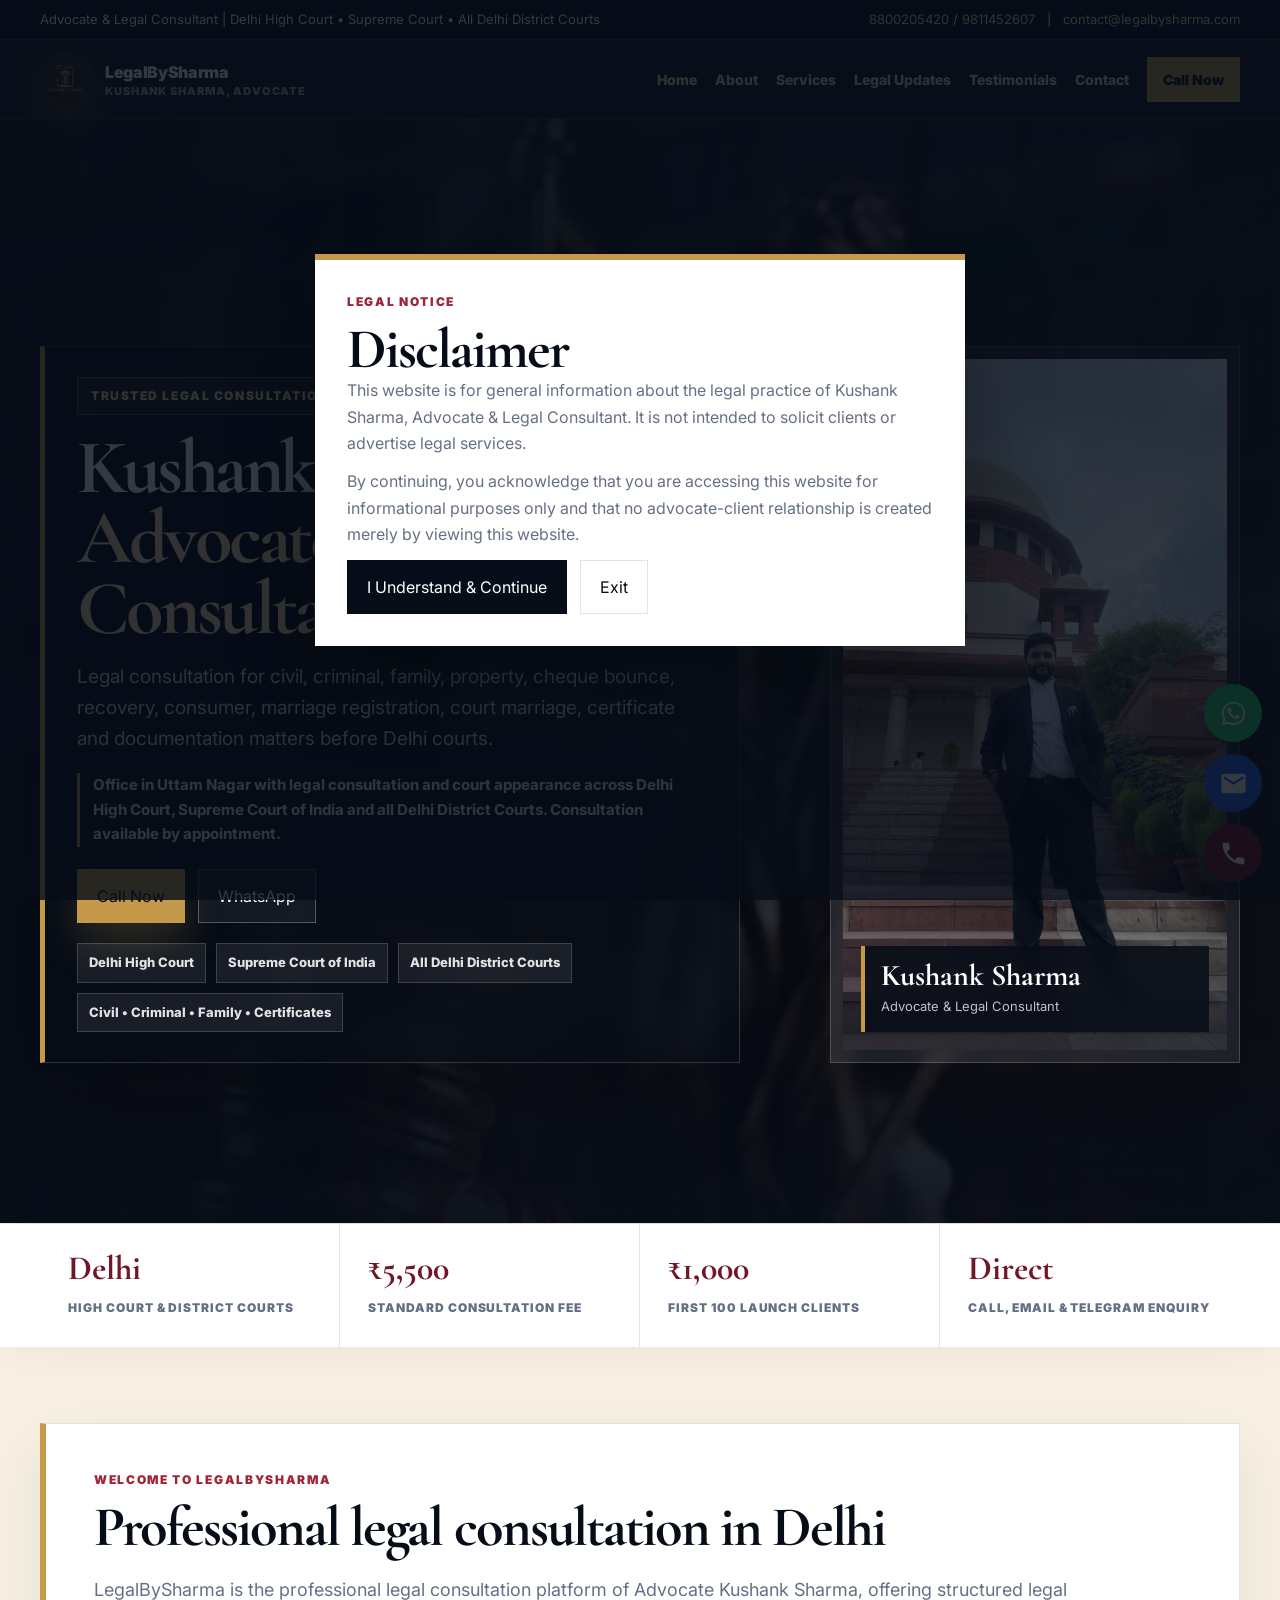
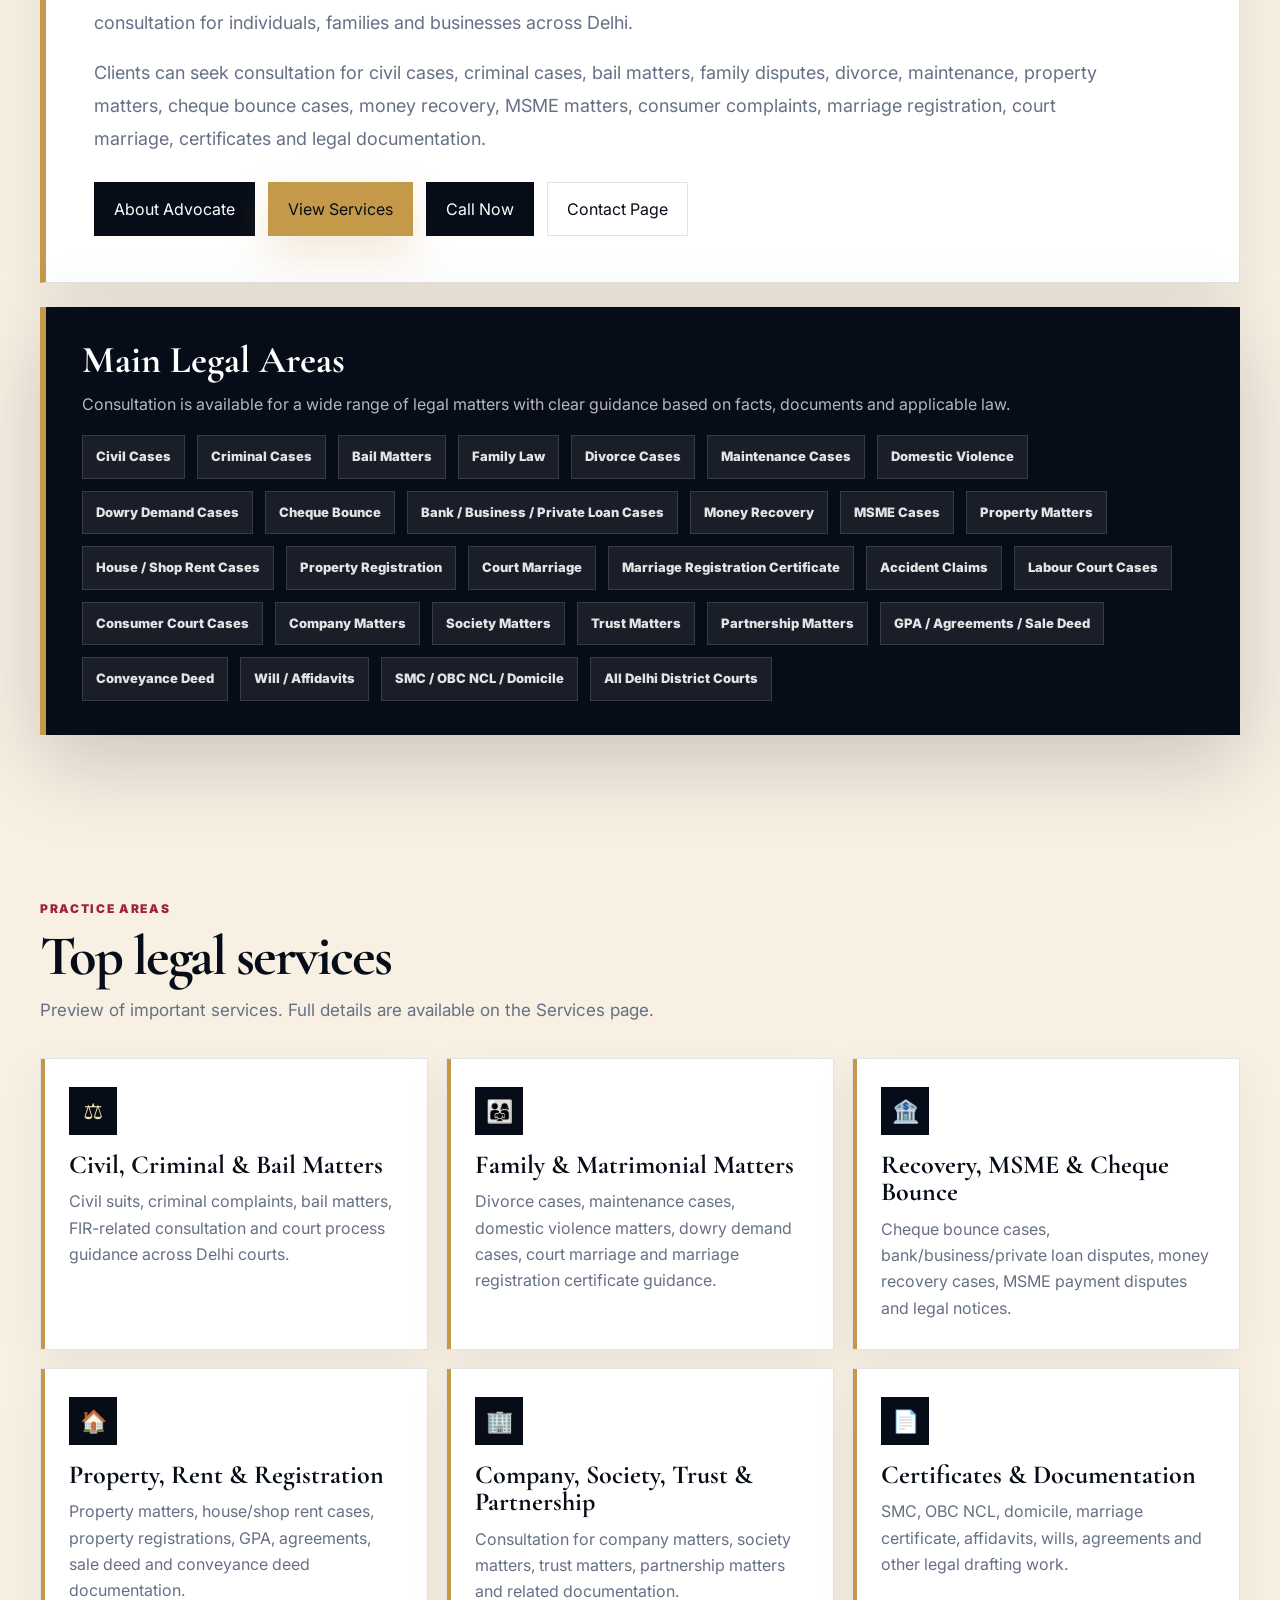
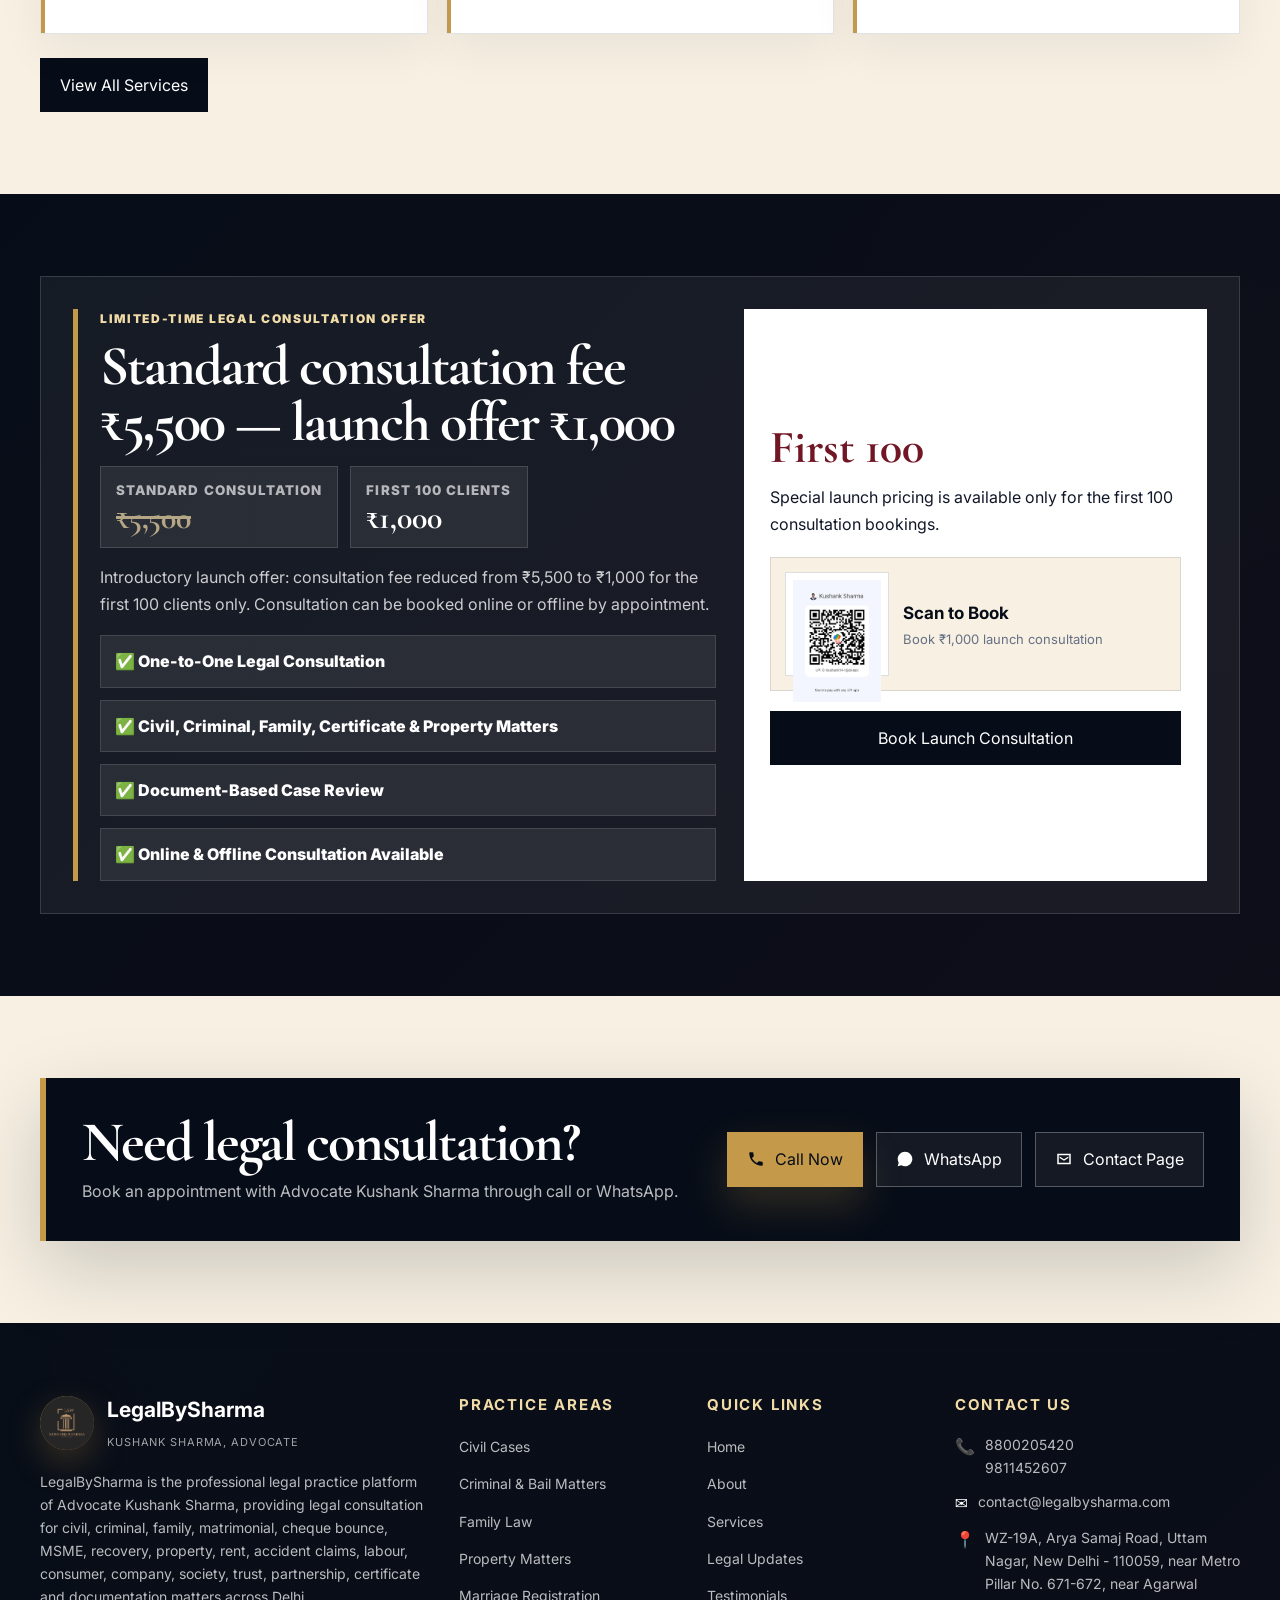
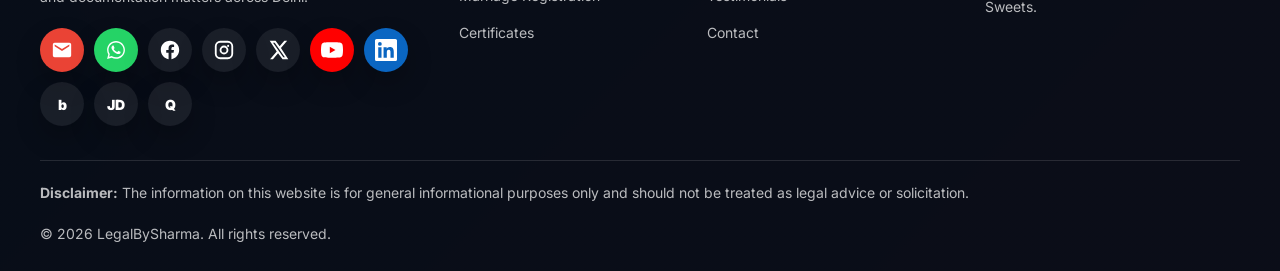
==== commit 9e1819f3: "Update index.html" ====
--- a/kushank-sharma-advocate1/index.html
+++ b/kushank-sharma-advocate1/index.html
@@ -95,23 +95,31 @@
         <a class="social-icon social-whatsapp" href="https://wa.me/918800205420" target="_blank" rel="noopener" aria-label="WhatsApp LegalBySharma" title="WhatsApp">
           <svg viewBox="0 0 32 32" aria-hidden="true"><path d="M16.03 3C8.86 3 3.05 8.82 3.05 15.98c0 2.28.6 4.51 1.74 6.47L3 29l6.71-1.76a12.92 12.92 0 0 0 6.32 1.62h.01c7.16 0 12.98-5.82 12.98-12.98C29.02 8.82 23.19 3 16.03 3Zm0 23.66c-2.02 0-3.99-.54-5.71-1.56l-.41-.24-3.98 1.04 1.06-3.88-.27-.43a10.7 10.7 0 0 1-1.65-5.61c0-6.05 4.92-10.97 10.97-10.97S27 9.93 27 15.98s-4.92 10.68-10.97 10.68Zm6.02-8.23c-.33-.17-1.96-.97-2.26-1.08-.3-.11-.52-.17-.74.17-.22.33-.85 1.08-1.04 1.3-.19.22-.38.25-.71.08-.33-.17-1.39-.51-2.64-1.63-.98-.87-1.64-1.95-1.83-2.28-.19-.33-.02-.51.14-.68.15-.15.33-.38.5-.57.17-.19.22-.33.33-.55.11-.22.06-.41-.03-.57-.08-.17-.74-1.79-1.01-2.45-.27-.64-.54-.55-.74-.56h-.63c-.22 0-.57.08-.87.41-.3.33-1.14 1.12-1.14 2.72s1.17 3.15 1.33 3.37c.17.22 2.3 3.51 5.57 4.92.78.34 1.39.54 1.86.69.78.25 1.49.21 2.05.13.63-.09 1.96-.8 2.24-1.57.28-.77.28-1.43.19-1.57-.08-.14-.3-.22-.63-.38Z"/></svg>
         </a>
-        <a class="social-icon social-telegram" href="https://t.me/legalbysharma" target="_blank" rel="noopener" aria-label="Telegram LegalBySharma" title="Telegram">
-          <svg viewBox="0 0 24 24" aria-hidden="true"><path d="M21.7 4.4 18.5 19.7c-.24 1.1-.88 1.36-1.78.84l-4.9-3.62-2.36 2.27c-.26.26-.48.48-.98.48l.35-4.98 9.07-8.2c.4-.35-.09-.55-.61-.2L6.08 13.35 1.25 11.84c-1.05-.33-1.07-1.05.22-1.55L20.35 3c.87-.32 1.63.2 1.35 1.4Z"/></svg>
+        <a class="social-icon social-facebook" href="https://www.facebook.com/profile.php?id=61591263667332" target="_blank" rel="noopener" aria-label="Facebook" title="Facebook">
+          <svg viewBox="0 0 24 24" aria-hidden="true"><path d="M22 12.06C22 6.48 17.52 2 11.94 2S2 6.48 2 12.06c0 5.02 3.66 9.18 8.44 9.94v-7.03H7.9v-2.91h2.54V9.84c0-2.5 1.49-3.89 3.77-3.89 1.09 0 2.24.2 2.24.2v2.46h-1.26c-1.24 0-1.63.77-1.63 1.56v1.89h2.78l-.44 2.91h-2.34V22C18.34 21.24 22 17.08 22 12.06Z"/></svg>
         </a>
-        <a class="social-icon social-youtube" href="https://www.youtube.com/" target="_blank" rel="noopener" aria-label="YouTube" title="YouTube">
+        <a class="social-icon social-instagram" href="https://www.instagram.com/legalbysharma/" target="_blank" rel="noopener" aria-label="Instagram" title="Instagram">
+          <svg viewBox="0 0 24 24" aria-hidden="true"><path d="M7.8 2h8.4A5.81 5.81 0 0 1 22 7.8v8.4A5.81 5.81 0 0 1 16.2 22H7.8A5.81 5.81 0 0 1 2 16.2V7.8A5.81 5.81 0 0 1 7.8 2Zm0 2A3.81 3.81 0 0 0 4 7.8v8.4A3.81 3.81 0 0 0 7.8 20h8.4a3.81 3.81 0 0 0 3.8-3.8V7.8A3.81 3.81 0 0 0 16.2 4H7.8Zm8.7 2.4a1.1 1.1 0 1 1 0 2.2 1.1 1.1 0 0 1 0-2.2ZM12 7.2A4.8 4.8 0 1 1 12 16.8 4.8 4.8 0 0 1 12 7.2Zm0 2A2.8 2.8 0 1 0 12 14.8 2.8 2.8 0 0 0 12 9.2Z"/></svg>
+        </a>
+        <a class="social-icon social-x" href="https://x.com/LegalbySharma" target="_blank" rel="noopener" aria-label="X" title="X">
+          <svg viewBox="0 0 24 24" aria-hidden="true"><path d="M18.9 2H22l-6.78 7.75L23.2 22h-6.24l-4.89-6.4L6.48 22H3.36l7.25-8.29L2.95 2h6.4l4.42 5.85L18.9 2Zm-1.1 17.85h1.72L8.4 4.04H6.55l11.25 15.81Z"/></svg>
+        </a>
+        <a class="social-icon social-youtube" href="https://www.youtube.com/@LegalBySharma" target="_blank" rel="noopener" aria-label="YouTube" title="YouTube">
           <svg viewBox="0 0 24 24" aria-hidden="true"><path d="M23.5 6.2a3 3 0 0 0-2.1-2.1C19.5 3.6 12 3.6 12 3.6s-7.5 0-9.4.5A3 3 0 0 0 .5 6.2 31 31 0 0 0 0 12a31 31 0 0 0 .5 5.8 3 3 0 0 0 2.1 2.1c1.9.5 9.4.5 9.4.5s7.5 0 9.4-.5a3 3 0 0 0 2.1-2.1A31 31 0 0 0 24 12a31 31 0 0 0-.5-5.8ZM9.6 15.5v-7l6.2 3.5-6.2 3.5Z"/></svg>
         </a>
-        <a class="social-icon social-linkedin" href="https://www.linkedin.com/" target="_blank" rel="noopener" aria-label="LinkedIn" title="LinkedIn">
+        <a class="social-icon social-linkedin" href="https://in.linkedin.com/in/advocate-kushank-sharma-434776100" target="_blank" rel="noopener" aria-label="LinkedIn" title="LinkedIn">
           <svg viewBox="0 0 24 24" aria-hidden="true"><path d="M20.45 20.45h-3.56v-5.58c0-1.33-.02-3.04-1.85-3.04-1.85 0-2.14 1.45-2.14 2.94v5.68H9.34V9h3.42v1.56h.05c.48-.9 1.64-1.85 3.38-1.85 3.61 0 4.28 2.38 4.28 5.47v6.27ZM5.32 7.43a2.07 2.07 0 1 1 0-4.14 2.07 2.07 0 0 1 0 4.14Zm1.78 13.02H3.54V9H7.1v11.45ZM22.23 0H1.77C.8 0 0 .78 0 1.74v20.52C0 23.22.8 24 1.77 24h20.46c.98 0 1.77-.78 1.77-1.74V1.74C24 .78 23.2 0 22.23 0Z"/></svg>
         </a>
-      </div>
 
-      <div class="platform-links colorful-platforms" aria-label="Online legal and business profiles">
-        <a class="platform-link platform-bing" href="https://www.bing.com/maps" target="_blank" rel="noopener"><span class="platform-mark">b</span><span>Bing</span></a>
-        <a class="platform-link platform-lawrato" href="https://www.lawrato.com/" target="_blank" rel="noopener"><span class="platform-mark">LR</span><span>LawRato</span></a>
-        <a class="platform-link platform-justdial" href="https://www.justdial.com/" target="_blank" rel="noopener"><span class="platform-mark">JD</span><span>Justdial</span></a>
-        <a class="platform-link platform-vakil" href="https://vakilsearch.com/" target="_blank" rel="noopener"><span class="platform-mark">VS</span><span>Vakilsearch</span></a>
-        <a class="platform-link platform-quora" href="https://www.quora.com/" target="_blank" rel="noopener"><span class="platform-mark">Q</span><span>Quora</span></a>
+        <a class="social-icon social-bing" href="https://www.bing.com/search?q=LegalBySharma+Advocate+Kushank+Sharma" target="_blank" rel="noopener" aria-label="Bing" title="Bing">
+          <span class="brand-letter">b</span>
+        </a>
+        <a class="social-icon social-justdial" href="https://jsdl.in/DT-23BRA6XH1C1" target="_blank" rel="noopener" aria-label="Justdial" title="Justdial">
+          <span class="brand-letter jd-letter">JD</span>
+        </a>
+        <a class="social-icon social-quora" href="https://www.quora.com/profile/Adv-Kushank-Sharma-1" target="_blank" rel="noopener" aria-label="Quora" title="Quora">
+          <span class="brand-letter">Q</span>
+        </a>
       </div>
     </div>
 
--- a/kushank-sharma-advocate1/style.css
+++ b/kushank-sharma-advocate1/style.css
@@ -28,3 +28,75 @@
 .review-card{background:#fff;border:1px solid var(--border);padding:26px;box-shadow:0 16px 44px rgba(16,24,40,.06);position:relative;overflow:hidden}.review-card:before{content:'“';position:absolute;right:18px;top:2px;font-family:'Cormorant Garamond';font-size:88px;line-height:1;color:rgba(196,154,74,.22)}
 .review-head{display:flex;justify-content:space-between;gap:14px;align-items:flex-start;margin-bottom:10px}.review-head b{color:var(--dark);display:block}.review-head small{color:var(--muted);font-weight:800}.stars{color:var(--gold);letter-spacing:1px;font-size:16px}.review-card p{color:var(--muted);position:relative;z-index:1}.review-rating-summary{background:var(--dark);color:#fff;border-left:6px solid var(--gold);padding:32px;box-shadow:var(--shadow)}.review-rating-summary h2{color:#fff}.review-rating-summary p{color:rgba(255,255,255,.72)}
 @media(max-width:640px){.featured-news,.review-rating-summary{padding:22px}.fee-compare{display:grid}.contact-chip{width:100%;justify-content:center}}
+
+/* Slider arrows and dots removed for a cleaner hero */
+.slider-controls,.slide-btn,.dot{display:none!important;}
+
+/* CLIENT REQUEST: spacious intro and cleaner actions */
+.intro-section{padding-top:76px}
+.intro-white-box{background:#fff;border:1px solid var(--border);border-left:6px solid var(--gold);padding:46px 48px;box-shadow:0 22px 64px rgba(16,24,40,.08);margin-bottom:24px}
+.intro-white-box h2{max-width:920px;margin-bottom:18px}
+.intro-white-box p{max-width:1040px;color:var(--muted);font-size:18px;line-height:1.85;margin-bottom:16px}
+.intro-actions{display:flex;flex-wrap:wrap;gap:13px;margin-top:26px}
+.btn-soft{background:#fff;color:var(--dark);border:1px solid var(--border)}
+.main-areas-full{padding:34px 36px}
+.main-areas-full .court-tags{gap:12px}
+.main-areas-full .court-tags span{padding:10px 13px}
+.large-cta .hero-actions{display:flex;flex-wrap:wrap}
+@media(max-width:640px){.intro-white-box{padding:25px 20px}.intro-white-box p{font-size:15px;line-height:1.7}.intro-actions{display:grid;grid-template-columns:1fr 1fr;gap:9px}.intro-actions .btn{width:100%;font-size:12px}.main-areas-full{padding:22px}}
+
+/* ONLINE PLATFORM ICONS + BUTTON ICONS */
+.platform-links{display:flex;flex-wrap:wrap;gap:8px;margin-top:18px}
+.platform-link{display:inline-flex;align-items:center;gap:7px;padding:8px 10px;border:1px solid rgba(255,255,255,.16);background:rgba(255,255,255,.06);color:#fff!important;font-size:12px!important;font-weight:850;letter-spacing:.01em}
+.platform-link:hover{background:var(--gold);color:var(--dark)!important;transform:translateY(-2px)}
+.platform-link .platform-mark{width:22px;height:22px;border-radius:50%;display:grid;place-items:center;background:rgba(255,255,255,.12);font-size:11px;font-weight:950;line-height:1}
+.platform-link:hover .platform-mark{background:rgba(7,13,24,.13)}
+.btn-icon{width:18px;height:18px;display:inline-grid;place-items:center;flex:0 0 18px}
+.btn-icon svg{width:18px;height:18px;fill:currentColor}
+.float-btn span{font-size:24px;line-height:1}
+@media(max-width:640px){.platform-links{gap:7px}.platform-link{font-size:11px!important;padding:7px 9px}.platform-link .platform-mark{width:20px;height:20px;font-size:10px}.btn-icon,.btn-icon svg{width:16px;height:16px}}
+
+/* FINAL FOOTER FIX: aligned layout + full color brand icons */
+.footer-top{
+  display:grid!important;
+  grid-template-columns:1.35fr .75fr .75fr 1fr!important;
+  gap:34px!important;
+  align-items:start!important;
+}
+.footer-brand-col{min-width:0!important;}
+.colorful-socials{display:flex!important;flex-wrap:wrap!important;gap:10px!important;margin-top:20px!important;}
+.colorful-socials .social-icon{
+  width:44px!important;height:44px!important;border-radius:50%!important;display:grid!important;place-items:center!important;
+  color:#fff!important;border:0!important;box-shadow:0 12px 26px rgba(0,0,0,.24)!important;transition:.22s ease!important;
+}
+.colorful-socials .social-icon svg{width:22px!important;height:22px!important;fill:currentColor!important;}
+.colorful-socials .social-icon:hover{transform:translateY(-4px)!important;filter:brightness(1.08)!important;color:#fff!important;}
+.social-email{background:#EA4335!important;}
+.social-whatsapp{background:#25D366!important;}
+.social-telegram{background:#229ED9!important;}
+.social-youtube{background:#FF0000!important;}
+.social-linkedin{background:#0A66C2!important;}
+
+.colorful-platforms{
+  display:grid!important;grid-template-columns:repeat(2,minmax(0,1fr))!important;gap:10px!important;margin-top:18px!important;max-width:430px!important;
+}
+.colorful-platforms .platform-link{
+  min-height:44px!important;display:flex!important;align-items:center!important;gap:10px!important;padding:9px 11px!important;
+  border:0!important;border-radius:12px!important;color:#fff!important;font-weight:950!important;font-size:13px!important;
+  box-shadow:0 12px 28px rgba(0,0,0,.22)!important;transition:.22s ease!important;
+}
+.colorful-platforms .platform-link:hover{transform:translateY(-3px)!important;filter:brightness(1.08)!important;color:#fff!important;}
+.colorful-platforms .platform-mark{
+  width:26px!important;height:26px!important;border-radius:50%!important;display:grid!important;place-items:center!important;
+  background:rgba(255,255,255,.22)!important;color:#fff!important;font-size:11px!important;font-weight:1000!important;line-height:1!important;
+}
+.platform-bing{background:#008373!important;}
+.platform-lawrato{background:#202A44!important;}
+.platform-justdial{background:#F58220!important;}
+.platform-vakil{background:#6532B8!important;}
+.platform-quora{background:#B92B27!important;}
+
+.footer-links a{display:block!important;padding:2px 0!important;}
+.footer-contact div{display:flex!important;gap:10px!important;align-items:flex-start!important;}
+@media(max-width:980px){.footer-top{grid-template-columns:1fr 1fr!important}.colorful-platforms{grid-template-columns:repeat(2,minmax(0,1fr))!important;}}
+@media(max-width:640px){.footer-top{grid-template-columns:1fr!important}.colorful-platforms{grid-template-columns:1fr!important;max-width:100%!important}.colorful-socials .social-icon{width:42px!important;height:42px!important}}
